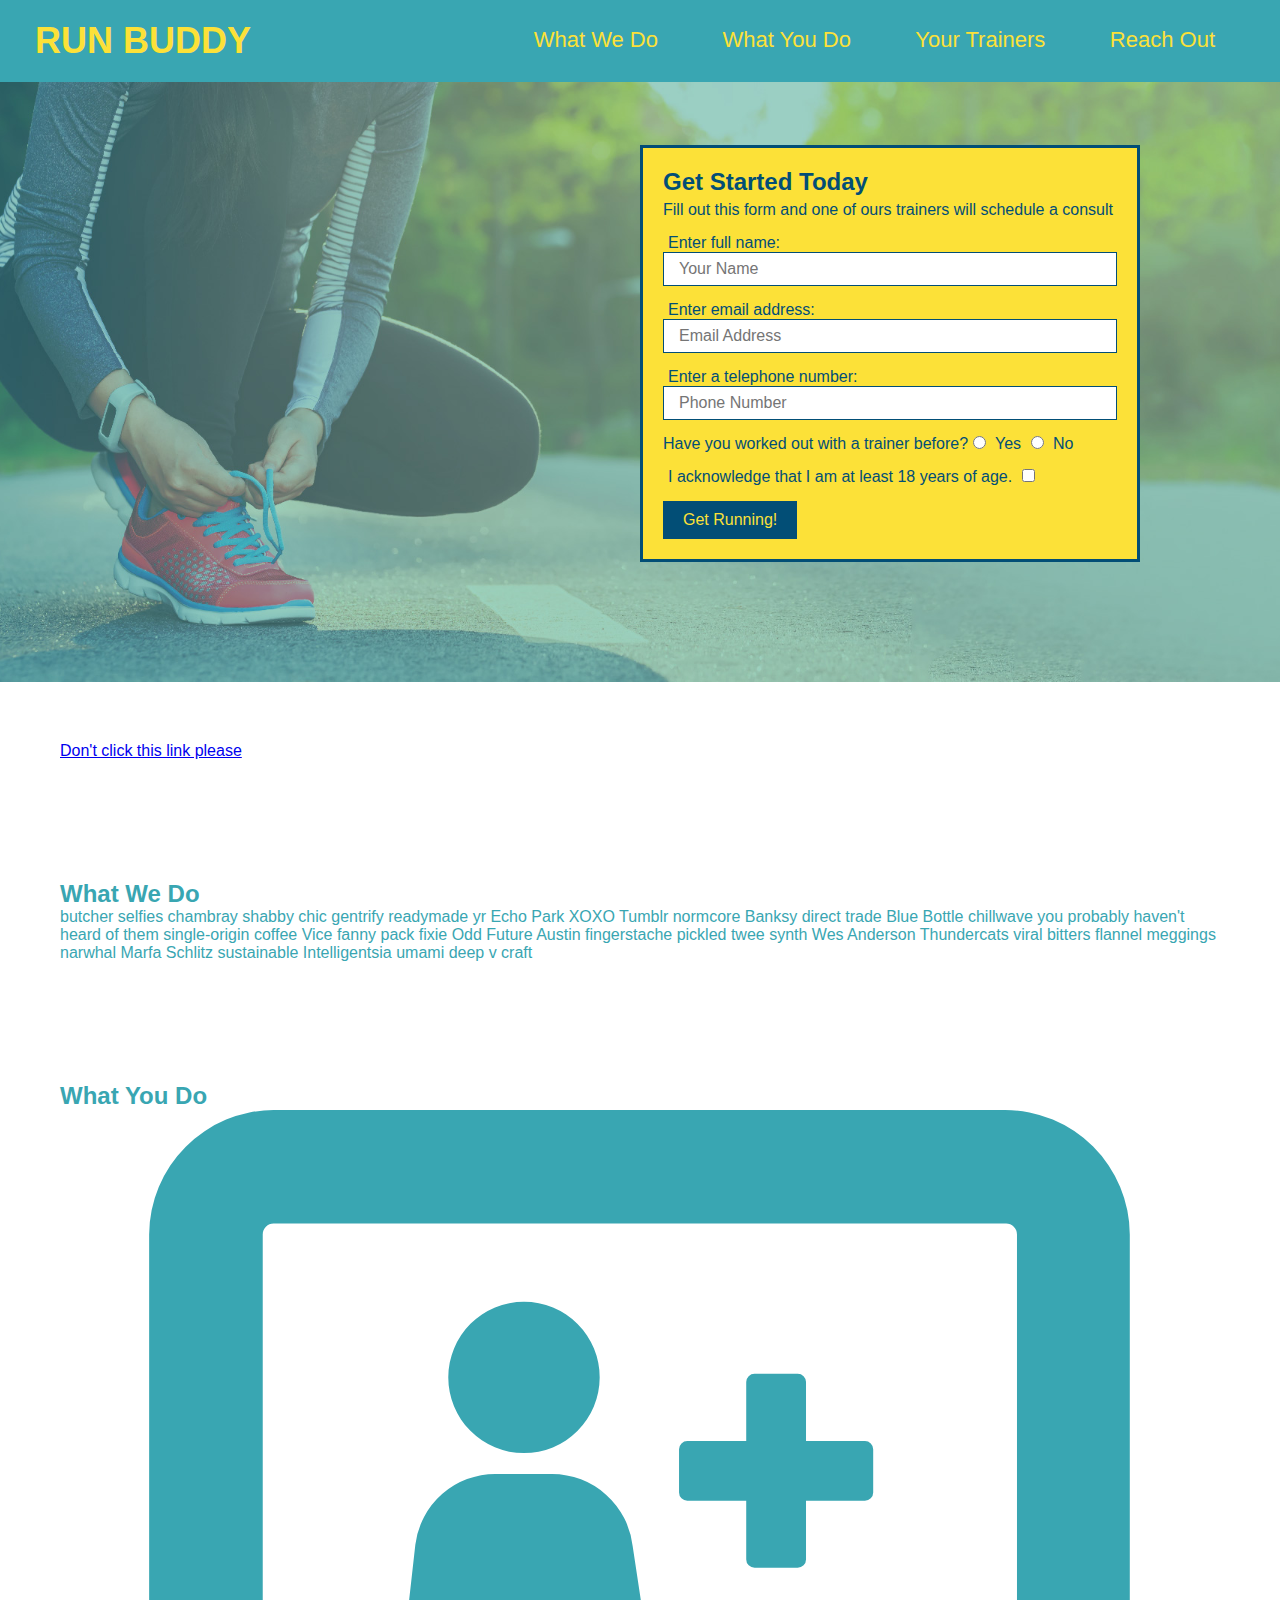
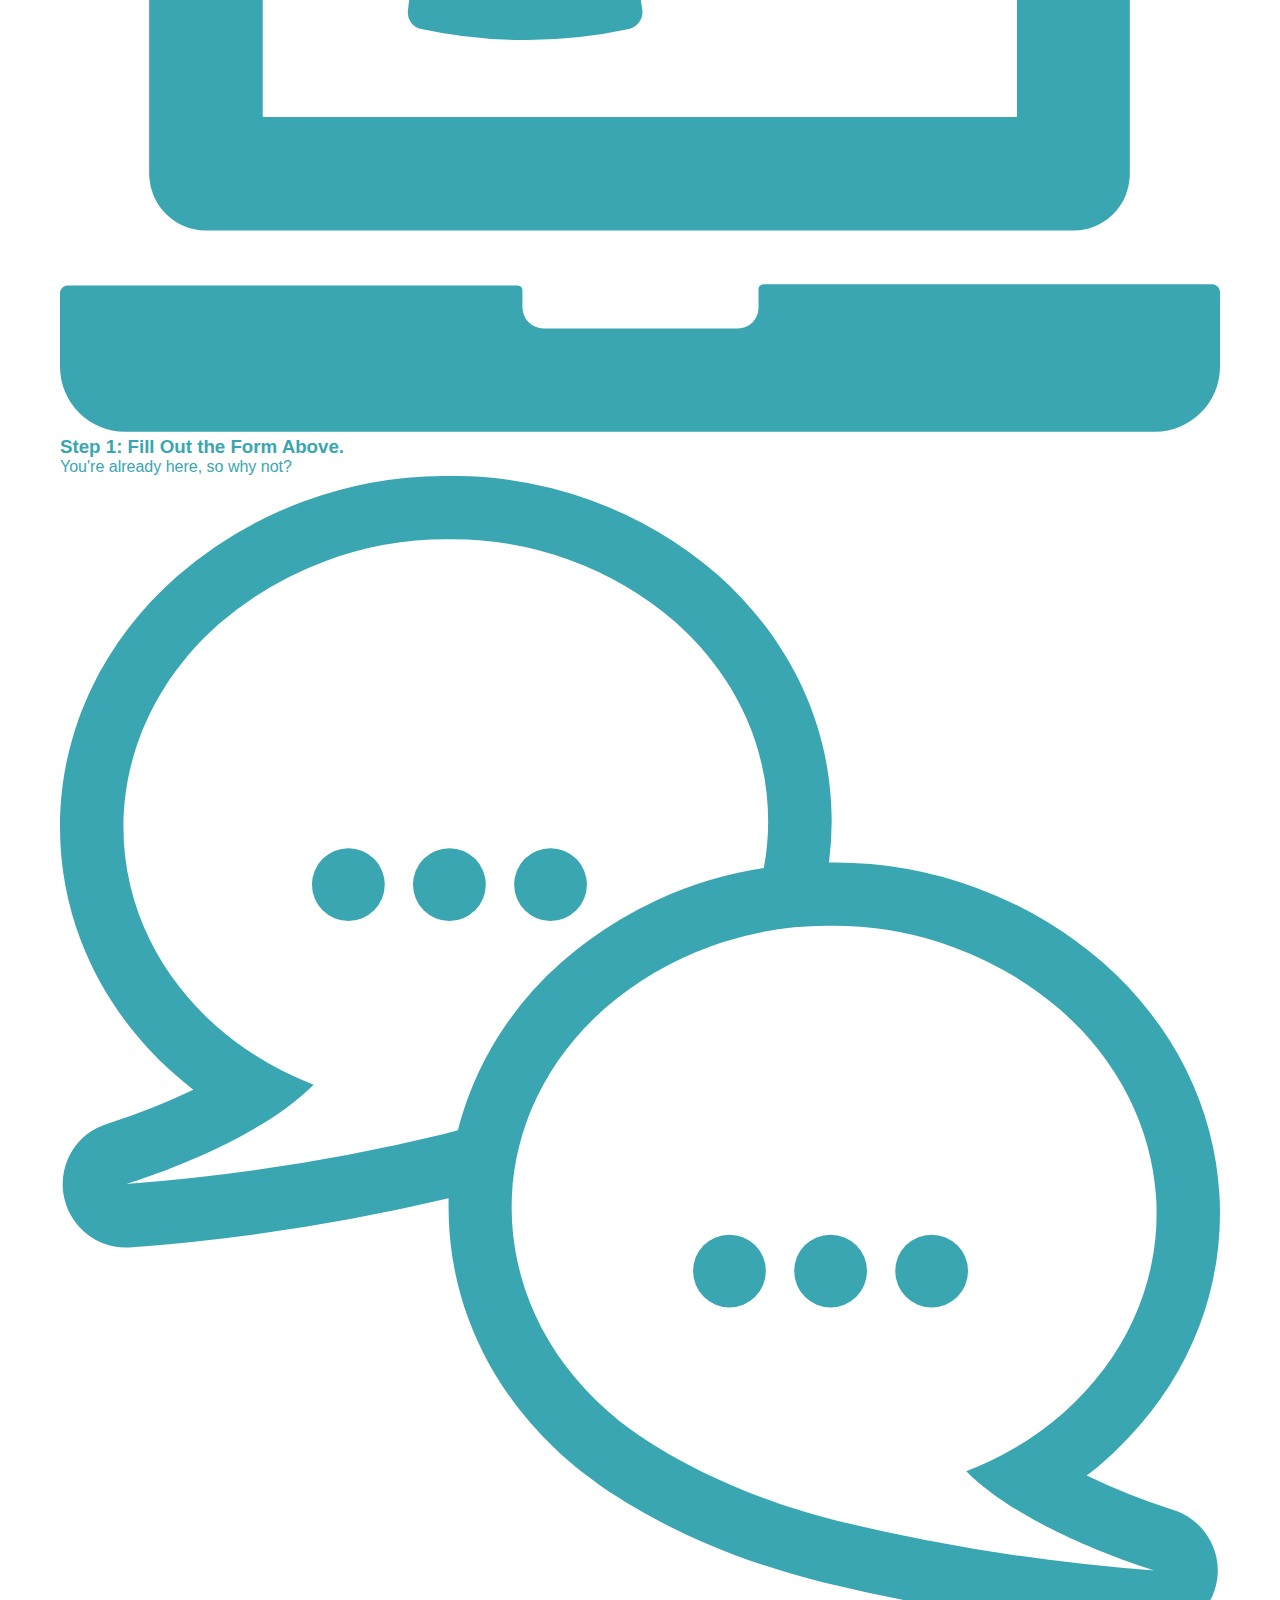
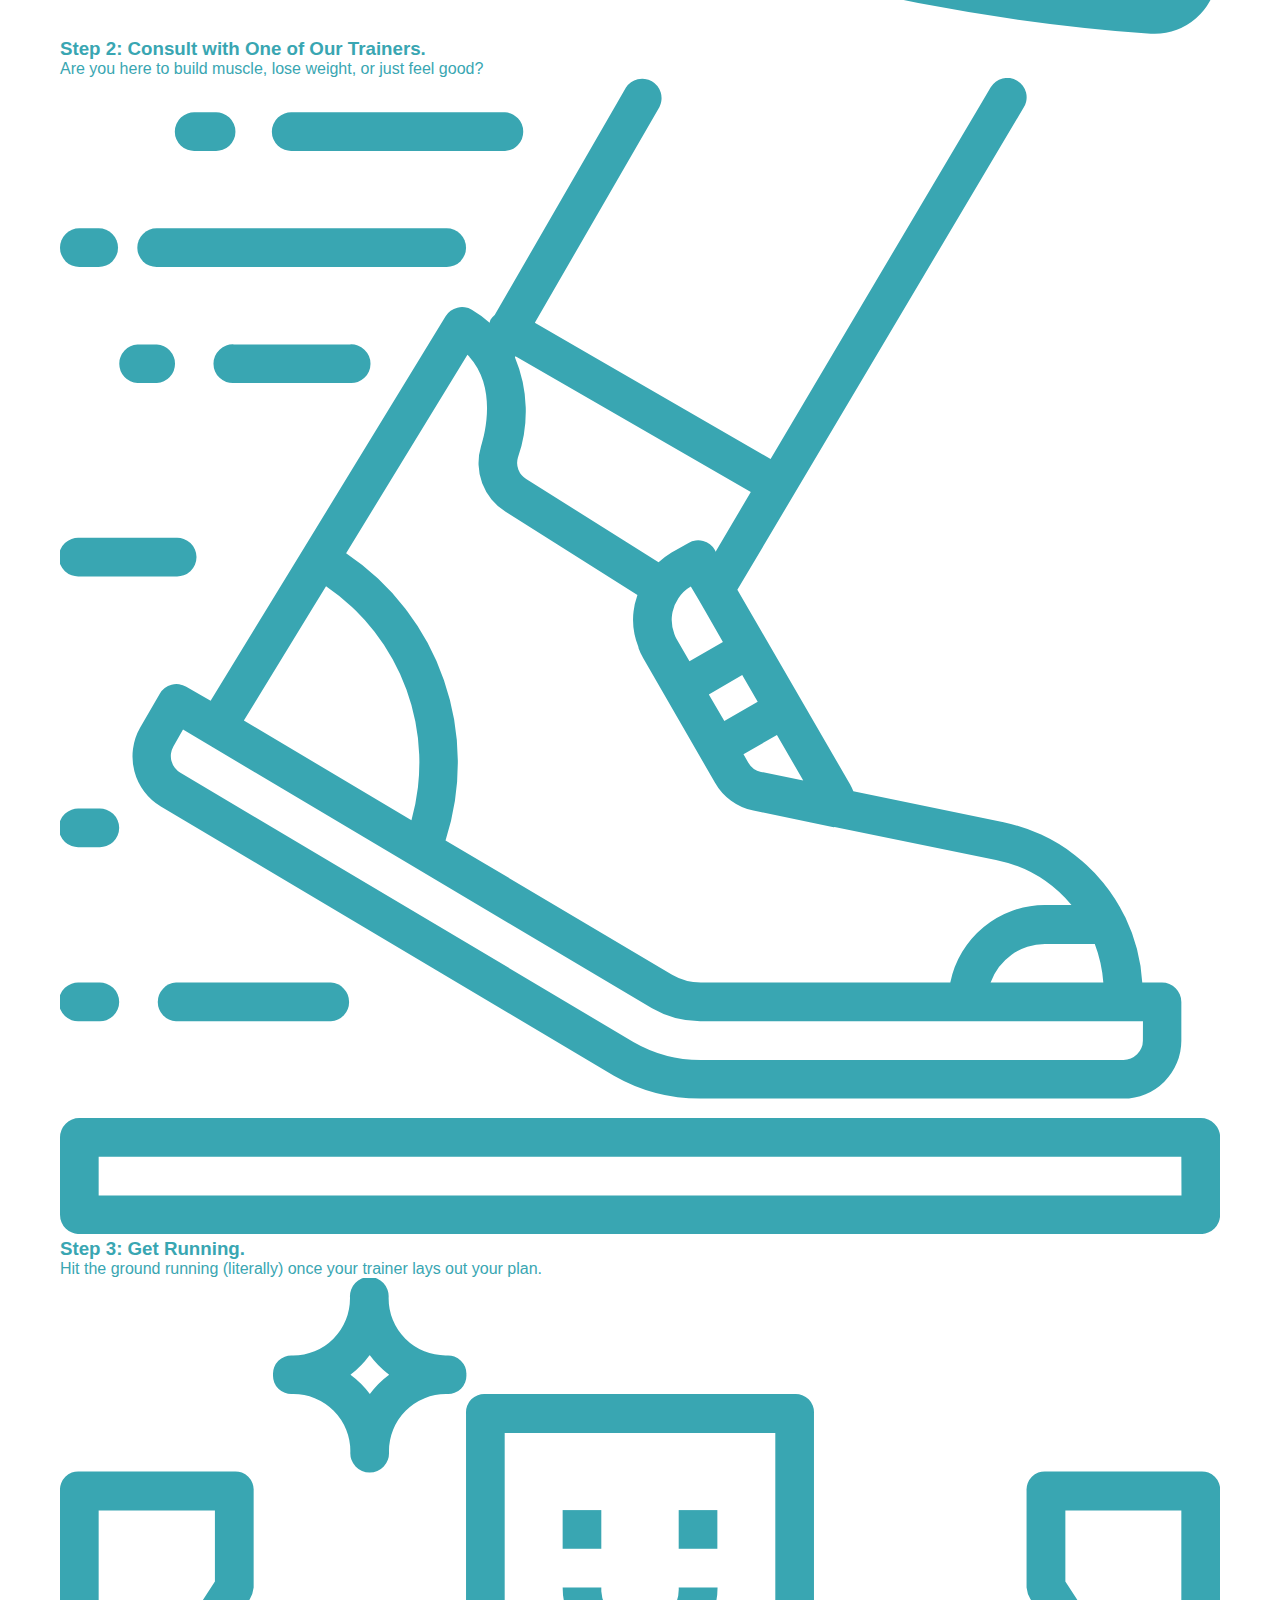
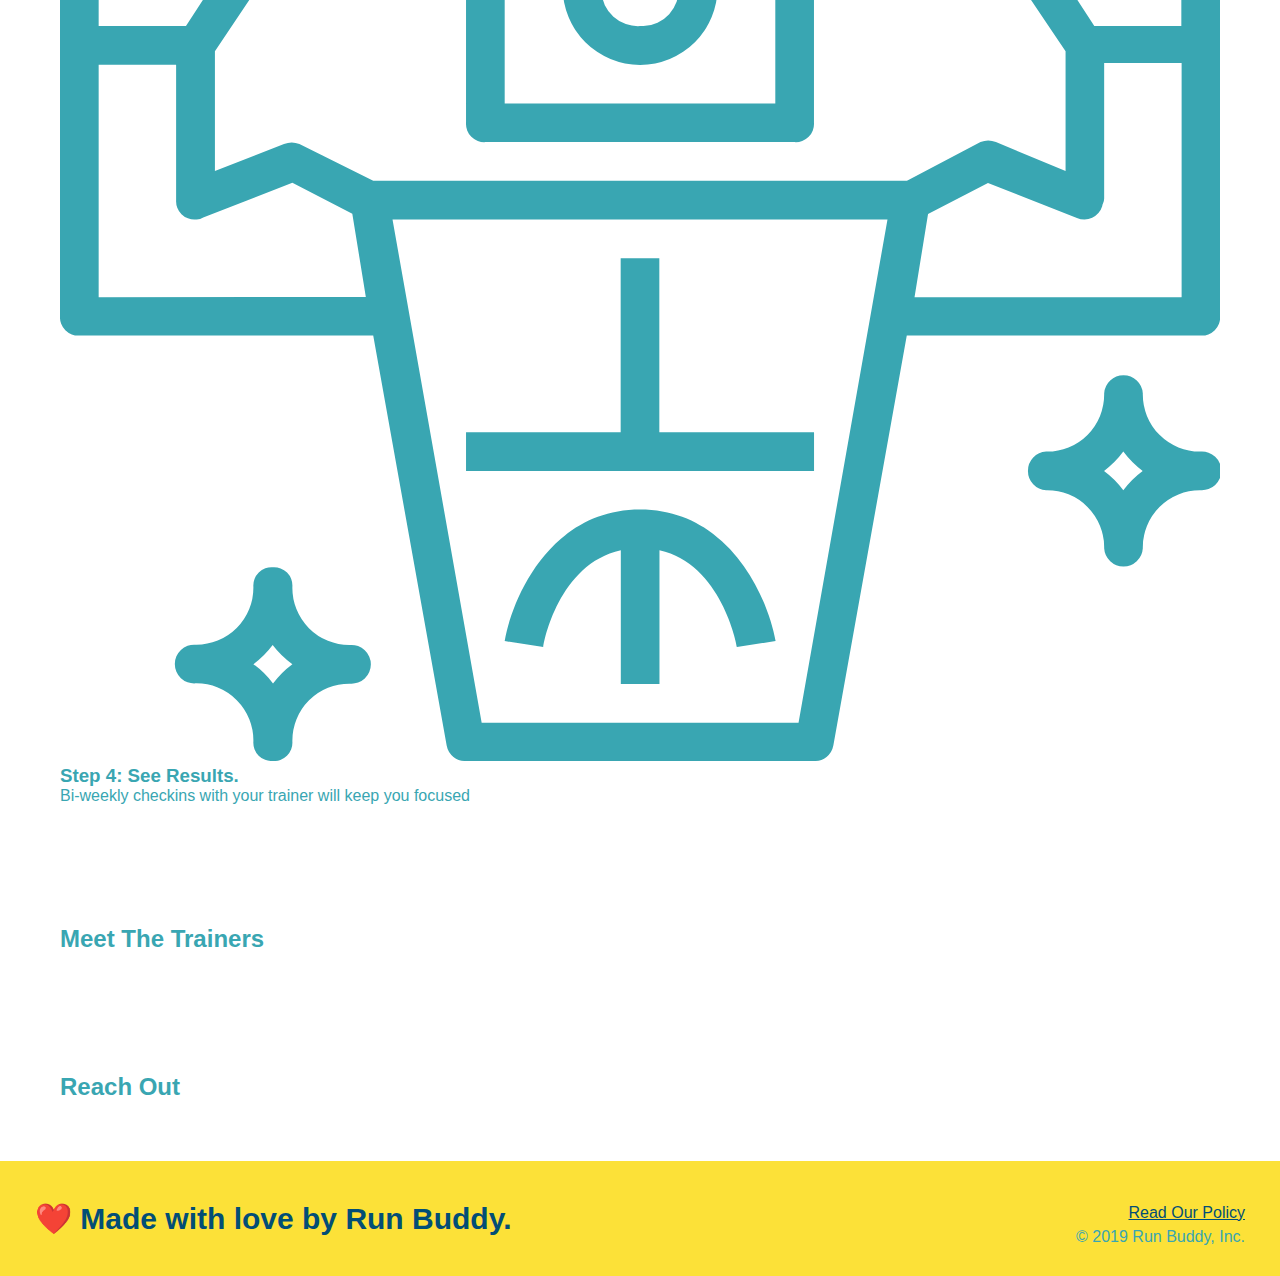
==== index.html @ d1bb9f62 "added images and used svg to the steps" ====
<!DOCTYPE html>

<html lang="en">
    <head>
        <meta charset="UTF-8"/>
        <title>Run Buddy</title>
        <link rel="stylesheet" href="./assets/css/style.css"/>

    </head>
    <body>
        <!-- navigation -->
        <header>
            <h1>
                <a href="/">RUN BUDDY</a>
            </h1>

            <nav>
                <!-- Unordered list element -->
                <ul>
                    <!-- List item element -->
                    <li>
                        <!-- Anchor element -->
                        <a href="#what-we-do">What We Do</a>
                    </li>
                    <li>
                        <a href="#what-you-do">What You Do</a>
                    </li>
                    <li>
                        <a href="#your-trainers">Your Trainers</a>
                    </li>
                    <li>
                        <a href="#reach-out">Reach Out</a>
                    </li>
                </ul>
            </nav>
        </header>

        <!-- hero/jumbotron -->

        <section class="hero">
            <div class="hero-form">
                <h3>Get Started Today</h3>
                <p>Fill out this form and one of ours trainers will schedule a consult</p>
                <!-- Add form element -->
                <form>
                    <label for="name">Enter full name:</label>
                    <input type="text" placeholder="Your Name" name="name" id="name" class="form-input" />
                    <label for="email">Enter email address:</label>
                    <input type="email" placeholder="Email Address" name="email" id="email" class="form-input" />
                    <label for="phone">Enter a telephone number:</label>
                    <input type="tel" placeholder="Phone Number" name="phone" id="phone" class="form-input" />
                    <p>
                        Have you worked out with a trainer before?
                        <input type="radio" name="trainer-confirm" id="trainer-yes"/>
                        <label for="trainer-yes">Yes</label>
                        <input type="radio" name="trainer-confirm" id="trainer-no"/>
                        <label for="trainer-no">No</label>
                    </p>
                    <p>
                        <label for="checkbox">
                            I acknowledge that I am at least 18 years of age.
                        </label>
                        <input type="checkbox" name="age-confirm" id="checkbox"/>
                    </p>
                    <button type="submit">
                        Get Running!
                    </button>
                </form>
            </div>
        </section>

        <section>
            <a href="https://www.youtube.com/watch?v=dQw4w9WgXcQ" title="I told you not to">Don't click this link please</a>
        </section>

        <!-- "what we do" section-->
        <section>
            <h2>What We Do</h2>
            <p>
            butcher selfies chambray shabby chic gentrify readymade yr Echo Park XOXO Tumblr normcore Banksy direct trade Blue Bottle chillwave you probably haven't heard of them single-origin coffee Vice fanny pack fixie Odd Future Austin fingerstache pickled twee synth Wes Anderson Thundercats viral bitters flannel meggings narwhal Marfa Schlitz sustainable Intelligentsia umami deep v craft
            </p>
        </section>

        <!-- "what you do" section-->
        <section>
            <h2>What You Do</h2>

            <div>
                <!-- insert this img element -->
                <img src="./assets/images/step-1.svg" alt="" />
                <h3>Step 1: Fill Out the Form Above.</h3>
                <p>You're already here, so why not?</p>
            </div>

            <div>
                <img src="./assets/images/step-2.svg" alt="" />
                <h3>Step 2: Consult with One of Our Trainers.</h3>
                <p>Are you here to build muscle, lose weight, or just feel good?</p>
            </div>

            <div>
                <img src="./assets/images/step-3.svg" alt="" />
                <h3>Step 3: Get Running.</h3>
                <p>Hit the ground running (literally) once your trainer lays out your plan.</p>
            </div>

            <div>
                <img src="./assets/images/step-4.svg" alt="" />
                <h3>Step 4: See Results.</h3>
            <p>Bi-weekly checkins with your trainer will keep you focused</p>
            </div>
        </section>

        <!-- "meet the trainers" section-->
        <section>
            <h2>Meet The Trainers</h2>
        </section>

        <!-- "reach out" section-->
        <section>
            <h2>Reach Out</h2>
        </section>

        <!-- footer -->
        <footer>
            <h2>❤️ Made with love by Run Buddy.</h2>
            <div>
                <a href="#">Read Our Policy</a><br/>
                &copy; 2019 Run Buddy, Inc.
            </div>
        </footer>

    </body>
</html>
---- assets/css/style.css ----
* {
    margin: 0;
    padding: 0;
    box-sizing: border-box;
}

body {
    /* more on this crazy alphanumerical value in a minute! */
    color: #39a6b2;
    font-family: Arial, Helvetica, sans-serif;
}

/* apply styles to <header> */
header {
    padding: 20px 35px;
    background-color: #39a6b2;
}

header h1 {
    font-weight: bold;
    font-size: 36px;
    color: #fce138;
    margin: 0;
    display: inline;
}

header a {
    text-decoration: none;
    color: #fce138;
}

header nav{
    float: right;
    margin: 7px 0;
}

header nav ul li {
    display: inline;
}

header nav ul li a {
    margin: 0 30px;
    font-weight: lighter;
    font-size: 22px;
}

footer {
    background: #fce138;
    width: 100%;
    padding: 40px 35px;
}

footer h2 {
    display: inline;
    color: #024e76;
    font-size: 30px;
    margin: 0;
}

footer div {
    float: right;
    line-height: 1.5;
    text-align: right;
}

footer a {
    color: #024e76;
}

section {
    padding: 60px;
}

/* Hero Style Start */
.hero {
    background-image: url('../images/hero-bg.jpeg');
    height: 600px;
    background-size: cover;
    background-position: center;
    position: relative;
}

.hero-form {
    color: #024e76;
    background-color: #fce138;
    padding: 20px;
    width: 500px;
    border: solid 3px #024e76;
    position: absolute;
    bottom: 120px;
    right: 140px;
}
.hero-form h3 {
    margin: 0;
    font-size: 24px;
}

.hero-form p {
    margin: 5px 0 15px 0;
}

.form-input {
    border: 1px solid #024e76;
    display: block;
    padding: 7px 15px;
    font-size: 16px;
    color: #024e76;
    width: 100%;
    margin-bottom: 15px;
}

.hero-form label {
    margin: 0 5px;
}

.hero-form button {
    color: #fce138;
    background-color: #024e76;
    border: none;
    padding: 10px 20px;
    font-size: 16px;
}
/* Hero Style End */
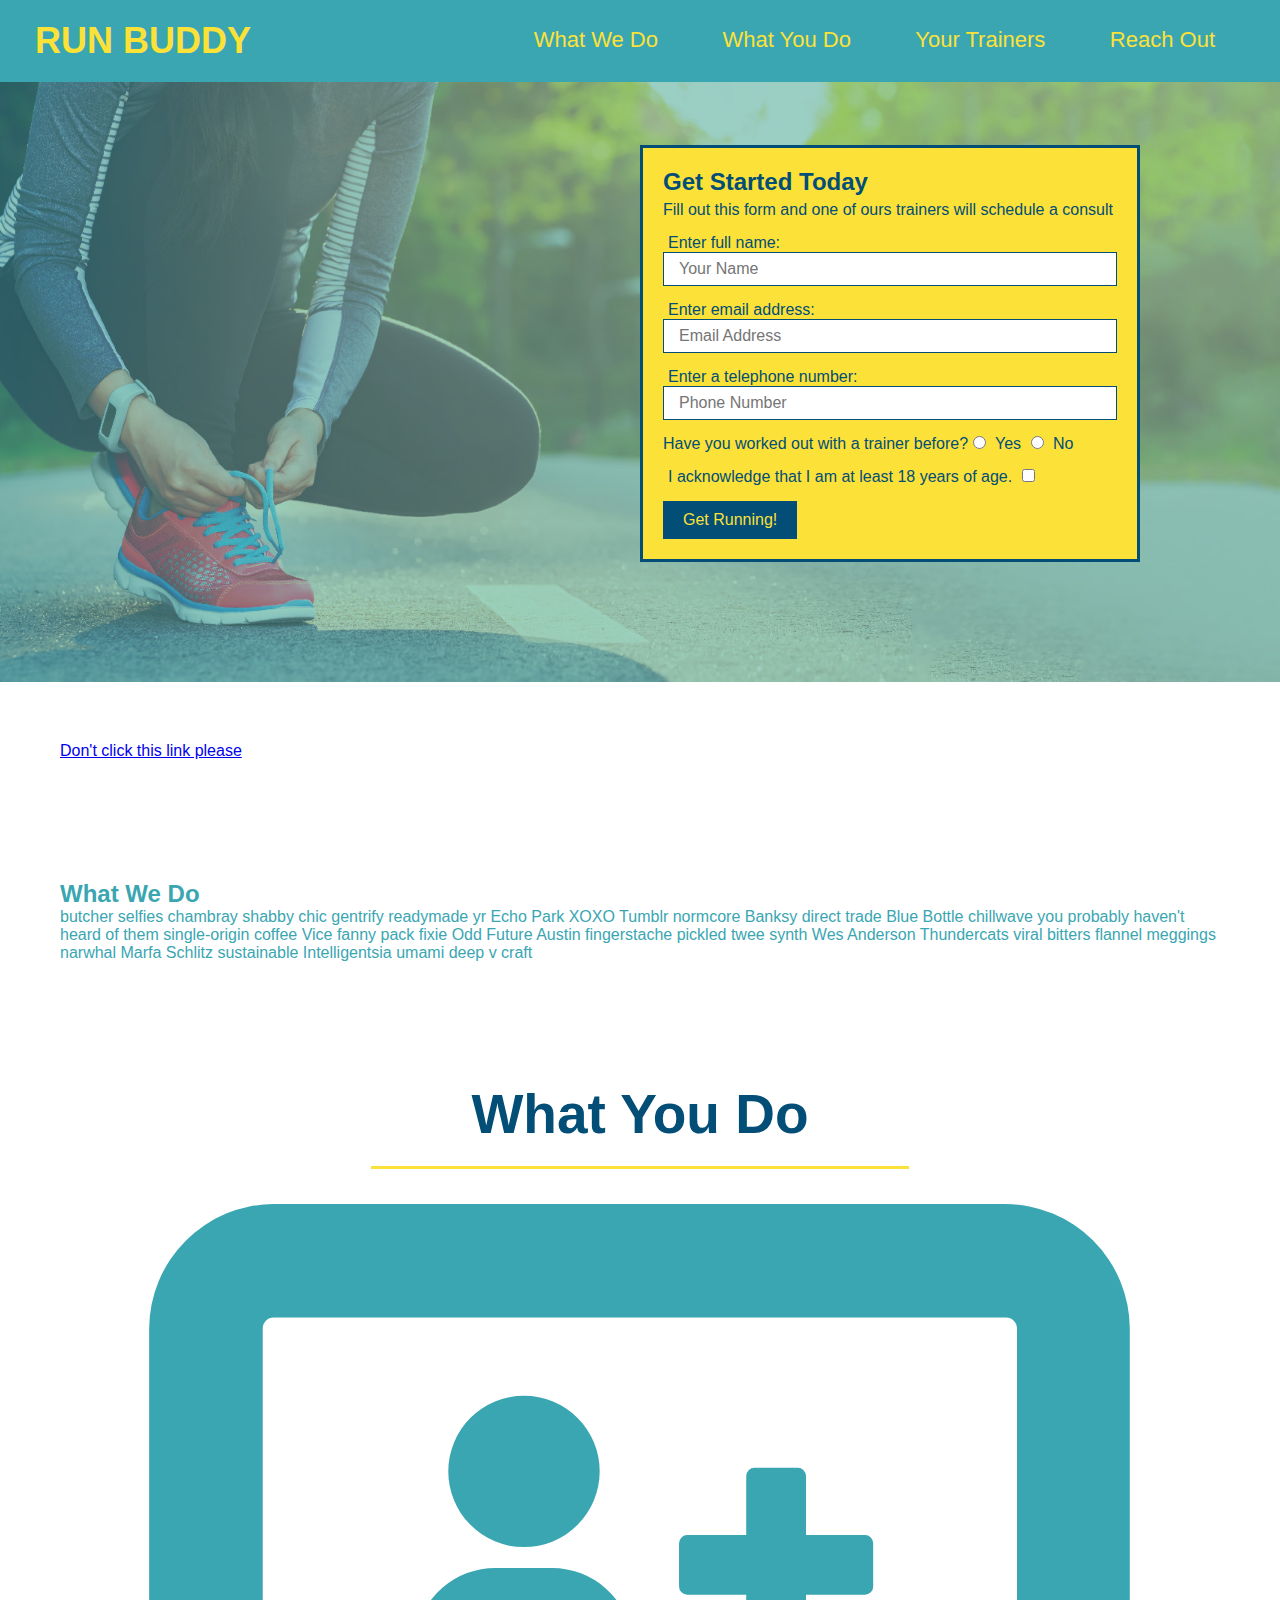
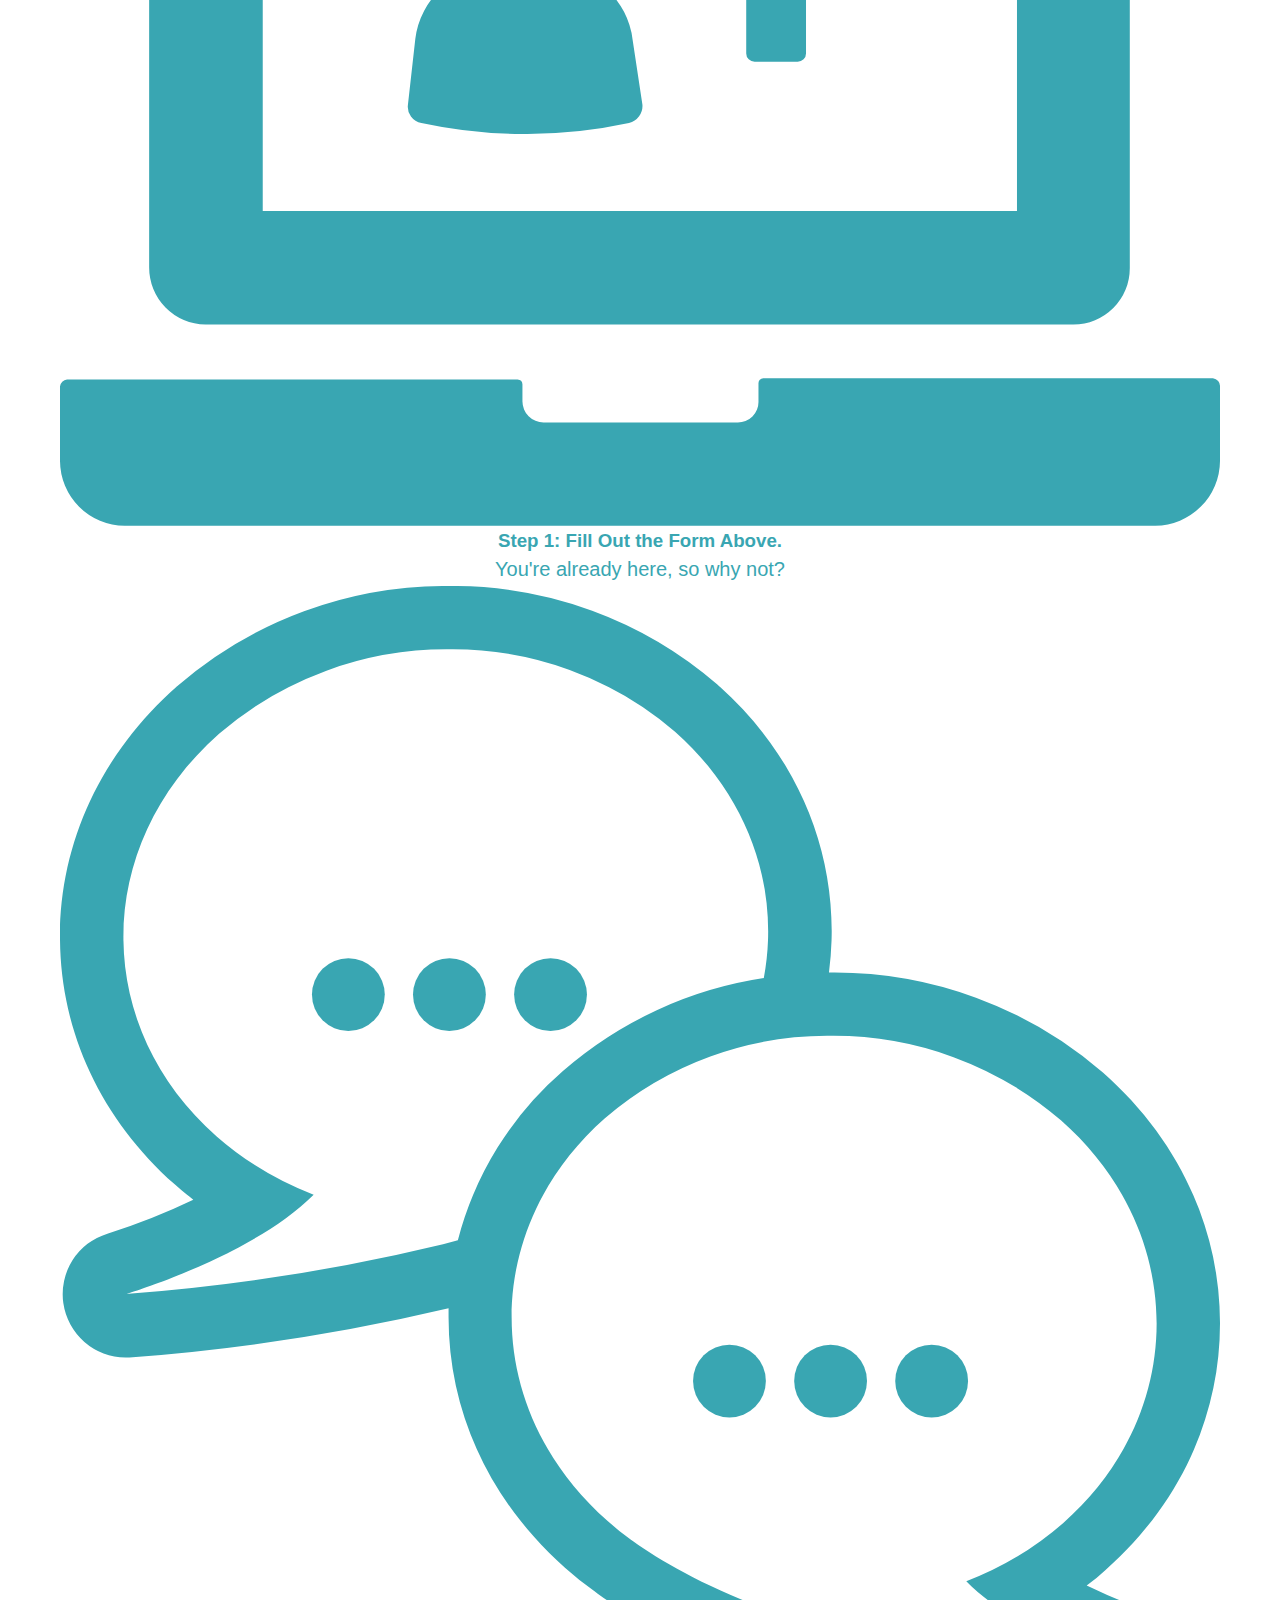
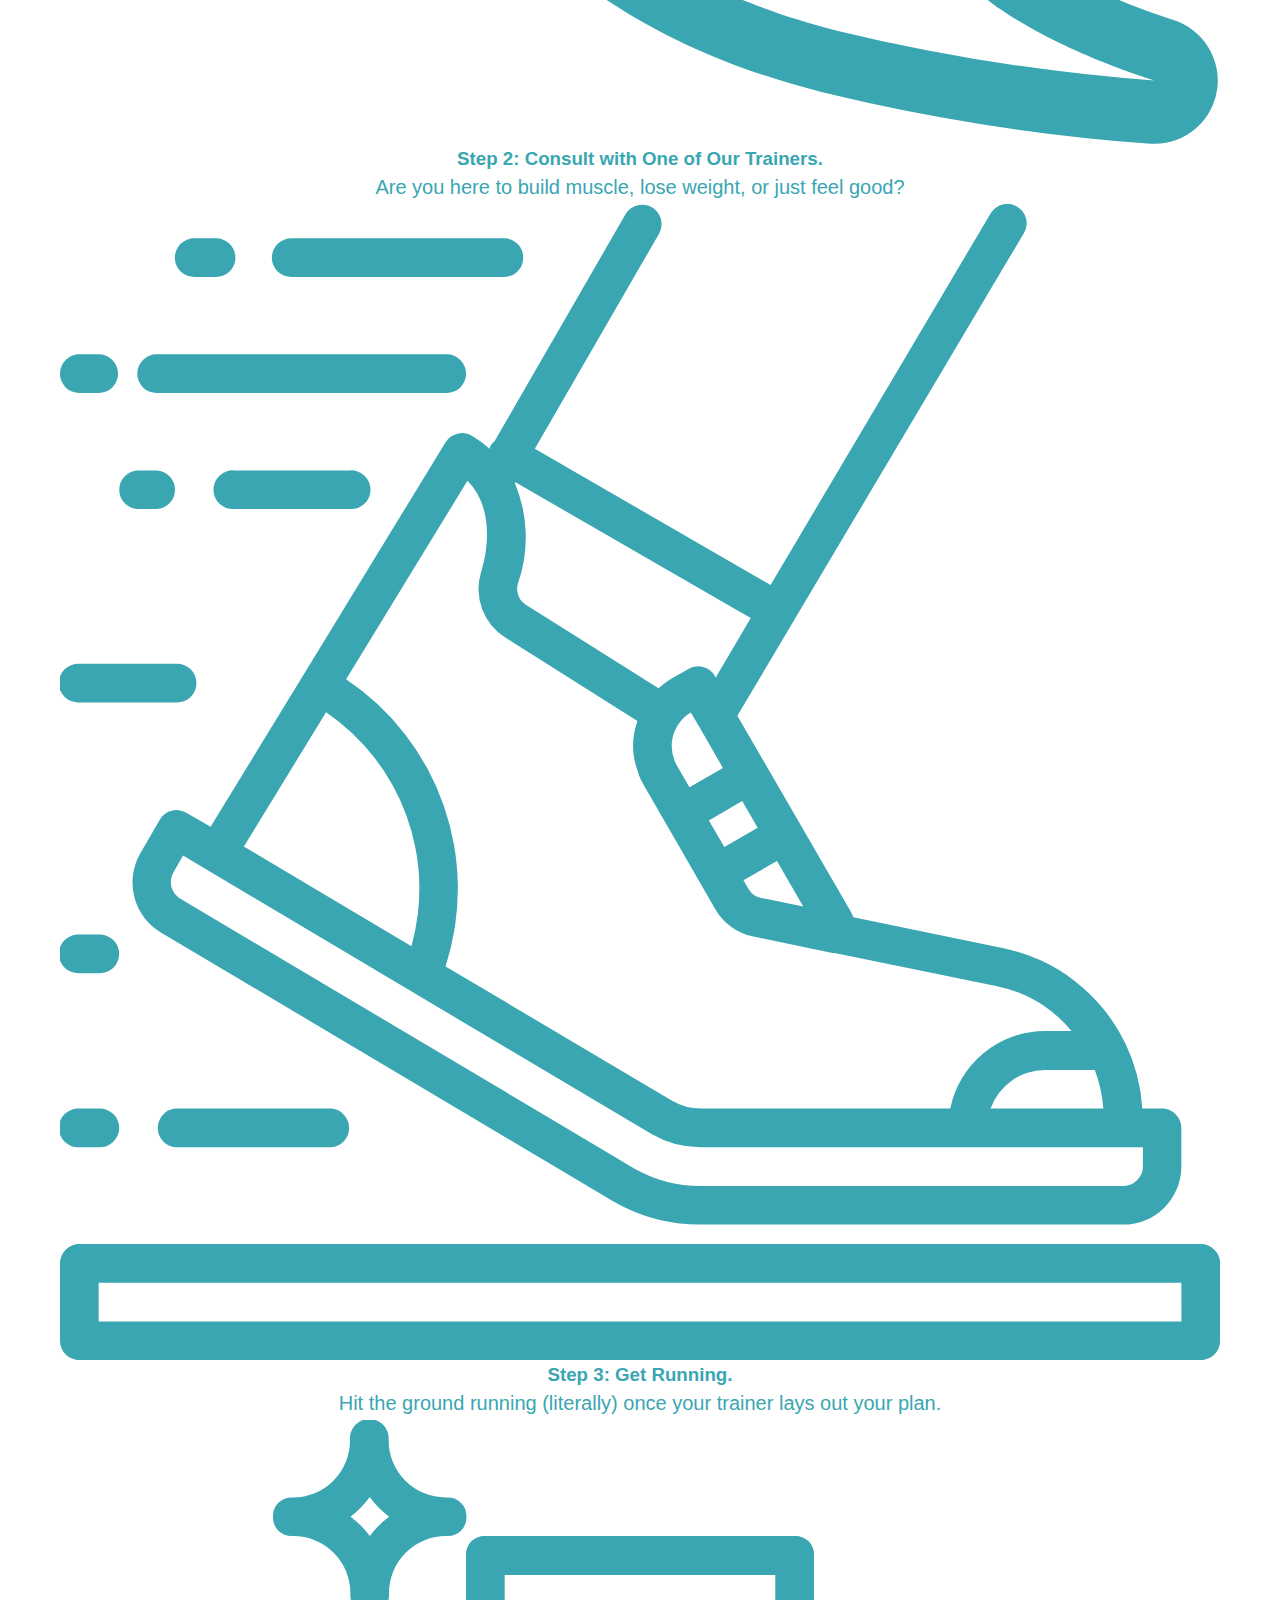
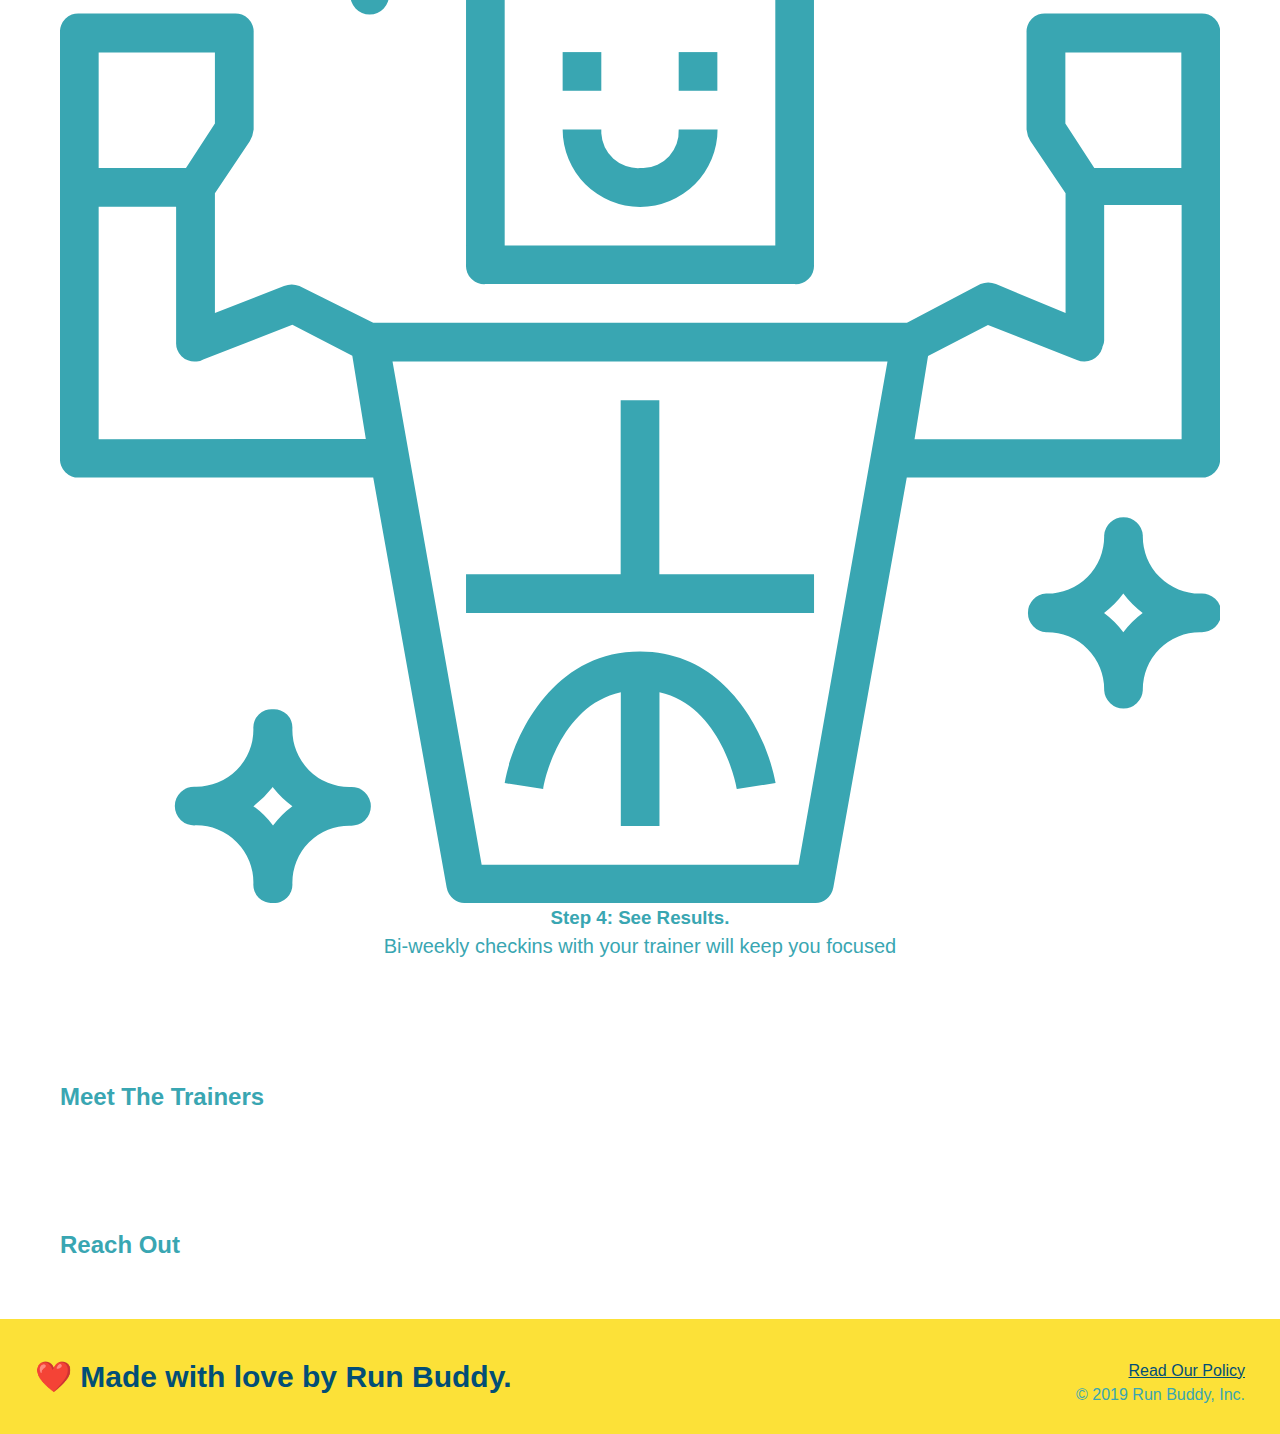
==== commit 86193c4e: "style what we do section" ====
--- a/index.html
+++ b/index.html
@@ -82,7 +82,7 @@
         </section>
 
         <!-- "what you do" section-->
-        <section>
+        <section id="what-we-do" class="intro">
             <h2>What You Do</h2>
 
             <div>
--- a/assets/css/style.css
+++ b/assets/css/style.css
@@ -121,3 +121,27 @@
     font-size: 16px;
 }
 /* Hero Style End */
+
+.intro {
+    text-align: center;
+}
+
+.intro h2 {
+    /* add this alongside your other declarations */
+    display: inline-block;
+    font-size: 55px;
+    color: #024e76;
+    margin-bottom: 35px;
+    padding: 0 100px 20px 100px;
+    border-bottom: 3px solid;
+    border-color: #fce138;
+}
+
+.intro p {
+    line-height: 1.7;
+    color: #39a6b2;
+    width: 80%;
+    font-size: 20px;
+    /* add this alongside your other declarations */
+    margin: 0 auto;
+}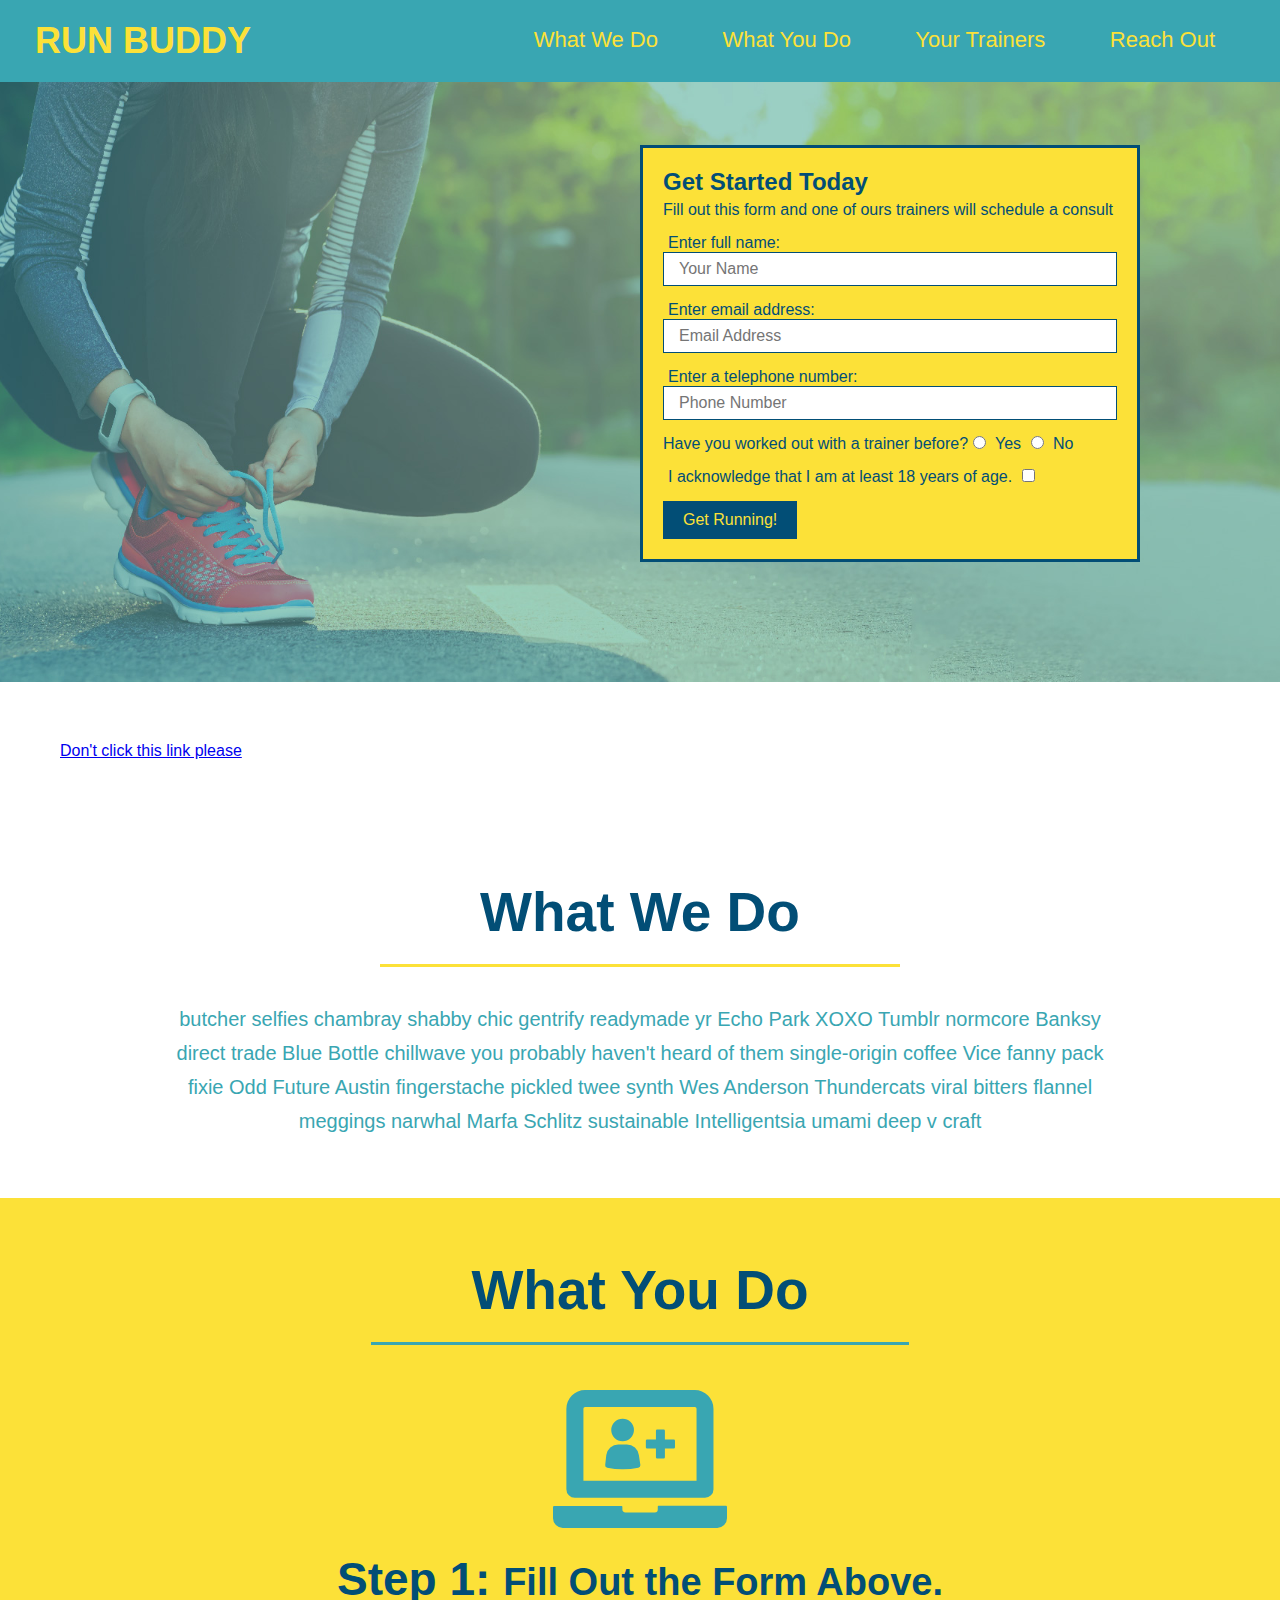
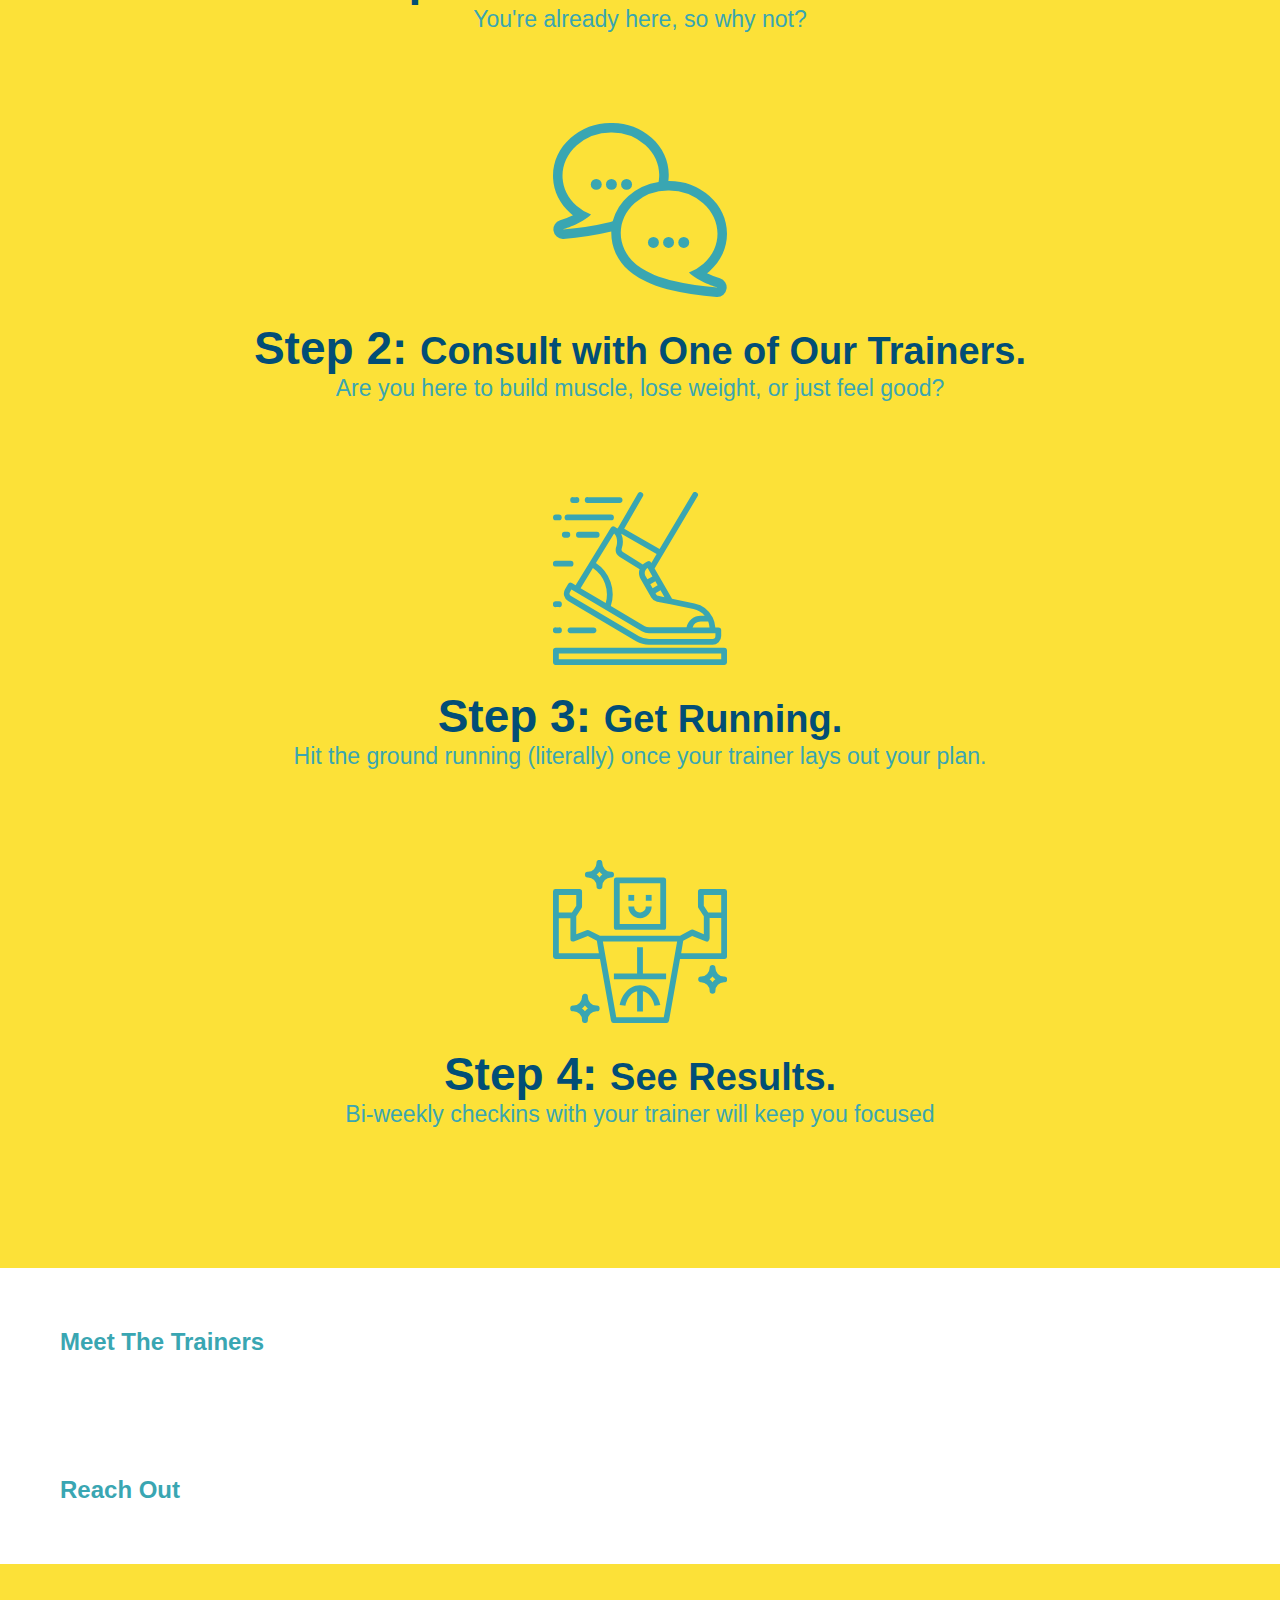
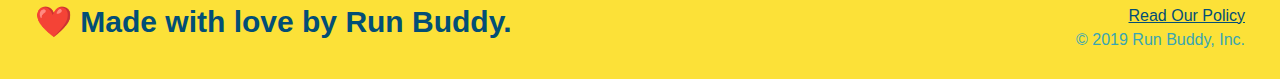
==== commit 6bd3478e: "style what you do section" ====
--- a/index.html
+++ b/index.html
@@ -74,39 +74,39 @@
         </section>
 
         <!-- "what we do" section-->
-        <section>
-            <h2>What We Do</h2>
+        <section id="what-we-do" class="intro">
+            <h2 class="section-title primary-border">What We Do</h2>
             <p>
             butcher selfies chambray shabby chic gentrify readymade yr Echo Park XOXO Tumblr normcore Banksy direct trade Blue Bottle chillwave you probably haven't heard of them single-origin coffee Vice fanny pack fixie Odd Future Austin fingerstache pickled twee synth Wes Anderson Thundercats viral bitters flannel meggings narwhal Marfa Schlitz sustainable Intelligentsia umami deep v craft
             </p>
         </section>
 
         <!-- "what you do" section-->
-        <section id="what-we-do" class="intro">
-            <h2>What You Do</h2>
+        <section id="what-you-do" class="steps">
+            <h2 class="section-title secondary-border">What You Do</h2>
 
             <div>
                 <!-- insert this img element -->
                 <img src="./assets/images/step-1.svg" alt="" />
-                <h3>Step 1: Fill Out the Form Above.</h3>
+                <h3>Step 1: <span>Fill Out the Form Above.</span></h3>
                 <p>You're already here, so why not?</p>
             </div>
 
             <div>
                 <img src="./assets/images/step-2.svg" alt="" />
-                <h3>Step 2: Consult with One of Our Trainers.</h3>
+                <h3>Step 2: <span>Consult with One of Our Trainers.</span></h3>
                 <p>Are you here to build muscle, lose weight, or just feel good?</p>
             </div>
 
             <div>
                 <img src="./assets/images/step-3.svg" alt="" />
-                <h3>Step 3: Get Running.</h3>
+                <h3>Step 3: <span>Get Running.</span></h3>
                 <p>Hit the ground running (literally) once your trainer lays out your plan.</p>
             </div>
 
             <div>
                 <img src="./assets/images/step-4.svg" alt="" />
-                <h3>Step 4: See Results.</h3>
+                <h3>Step 4: <span>See Results.</span></h3>
             <p>Bi-weekly checkins with your trainer will keep you focused</p>
             </div>
         </section>
@@ -133,3 +133,4 @@
     </body>
 </html>
 
+
--- a/assets/css/style.css
+++ b/assets/css/style.css
@@ -126,17 +126,6 @@
     text-align: center;
 }
 
-.intro h2 {
-    /* add this alongside your other declarations */
-    display: inline-block;
-    font-size: 55px;
-    color: #024e76;
-    margin-bottom: 35px;
-    padding: 0 100px 20px 100px;
-    border-bottom: 3px solid;
-    border-color: #fce138;
-}
-
 .intro p {
     line-height: 1.7;
     color: #39a6b2;
@@ -144,4 +133,50 @@
     font-size: 20px;
     /* add this alongside your other declarations */
     margin: 0 auto;
+}
+
+.steps {
+    text-align: center;
+    background: #fce138;
+}
+
+.section-title {
+    font-size: 55px;
+    color: #024e76;
+    margin-bottom: 35px;
+    padding: 0 100px 20px 100px;
+    display: inline-block;
+    border-bottom: 3px solid;
+}
+
+.primary-border{
+    border-color: #fce138;
+}
+
+.secondary-border {
+    border-color: #39a6b2;
+}
+
+.steps div {
+    margin-bottom: 80px;
+}
+
+.steps img {
+    width: 15%;
+    margin: 10px 0;
+}
+
+.steps h3 {
+    color: #024e76;
+    font-size: 46px;
+    margin-top: 10px;
+}
+
+.steps p {
+    color: #39a6b2;
+    font-size: 23px;
+}
+
+.steps span {
+    font-size: 38px;
 }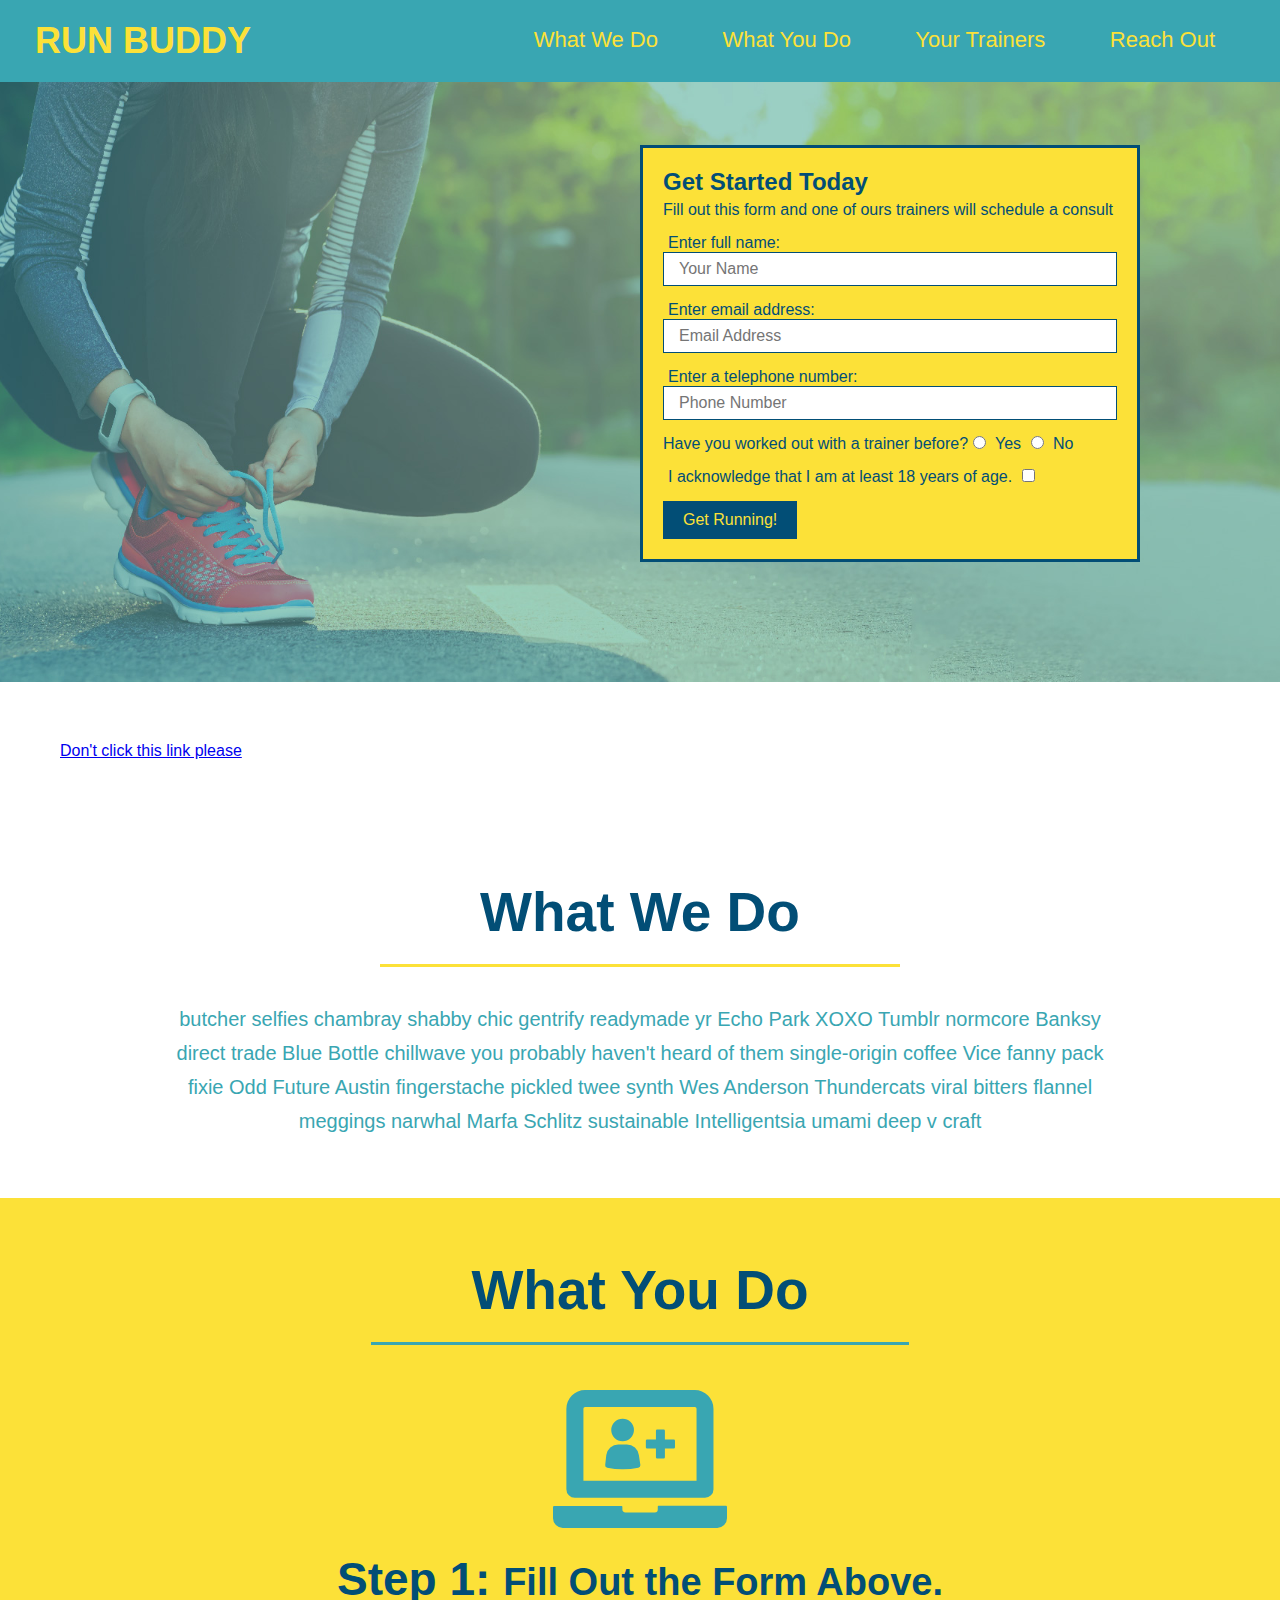
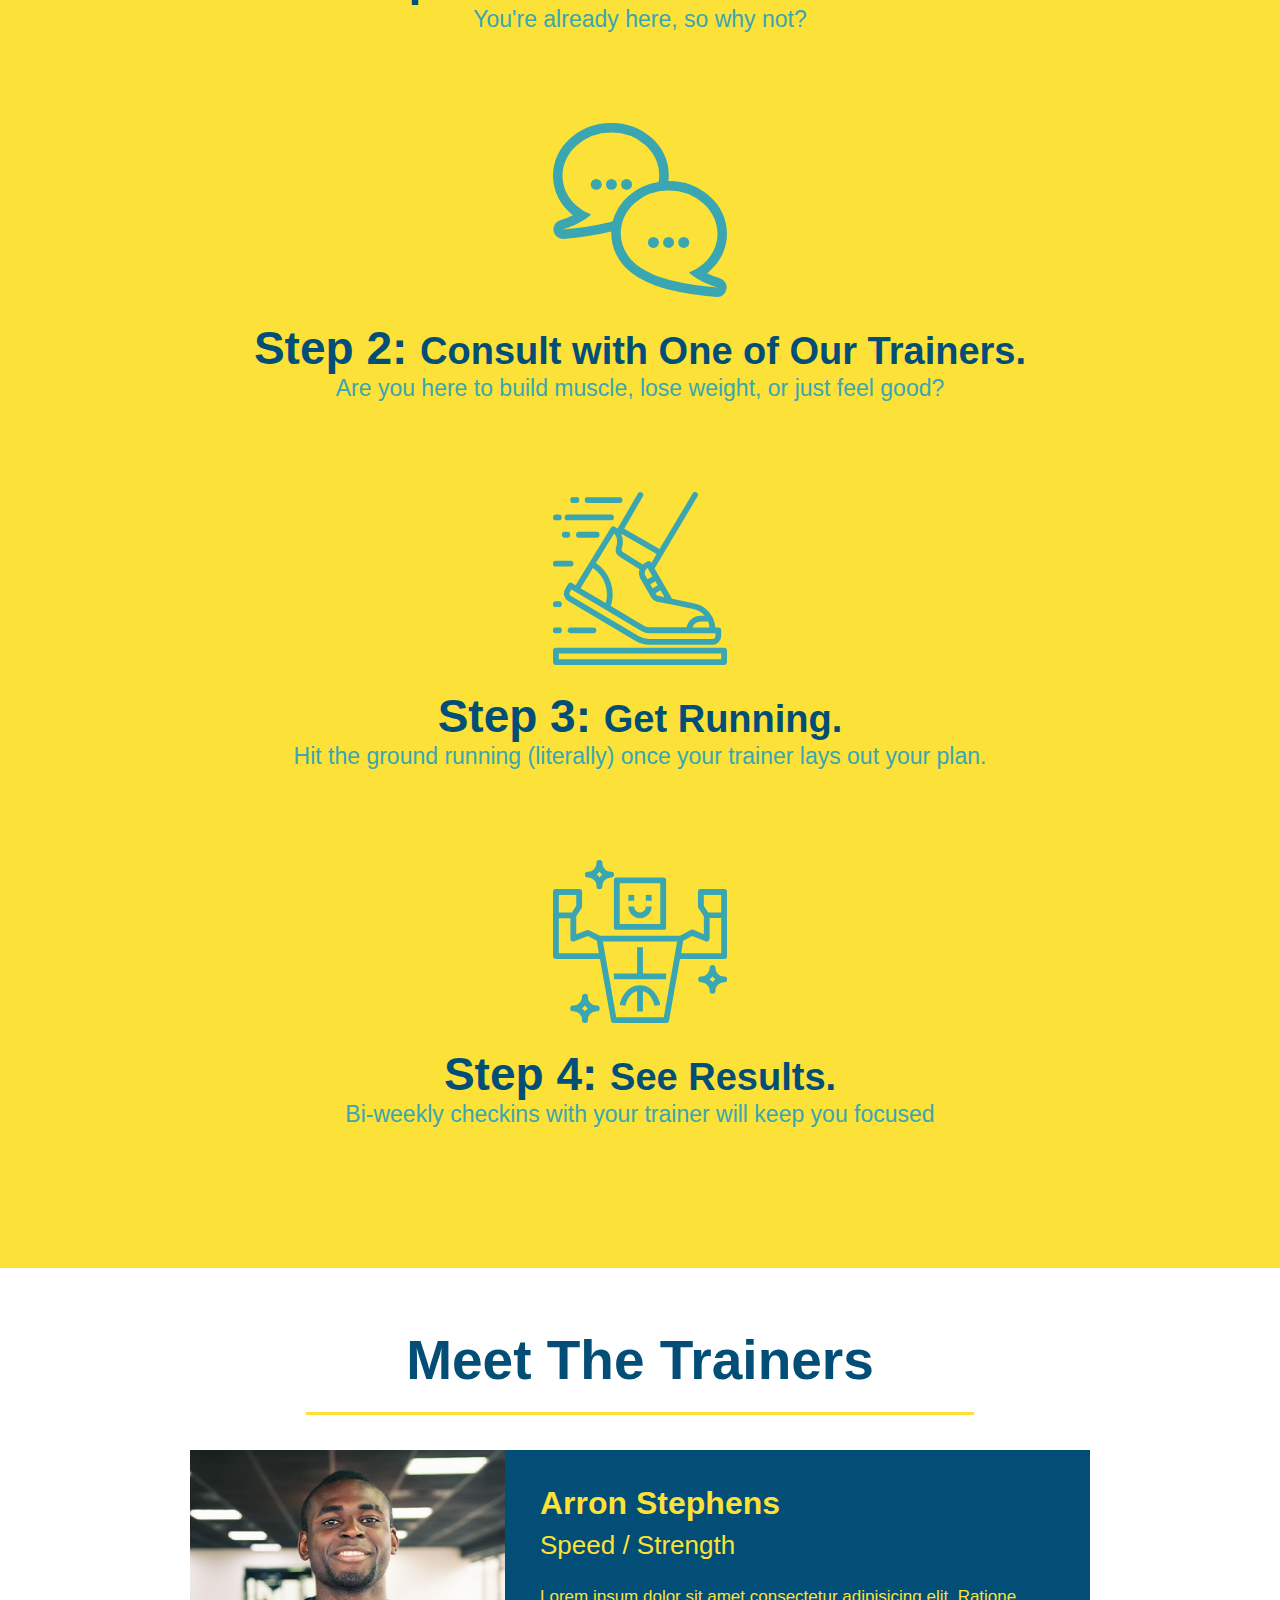
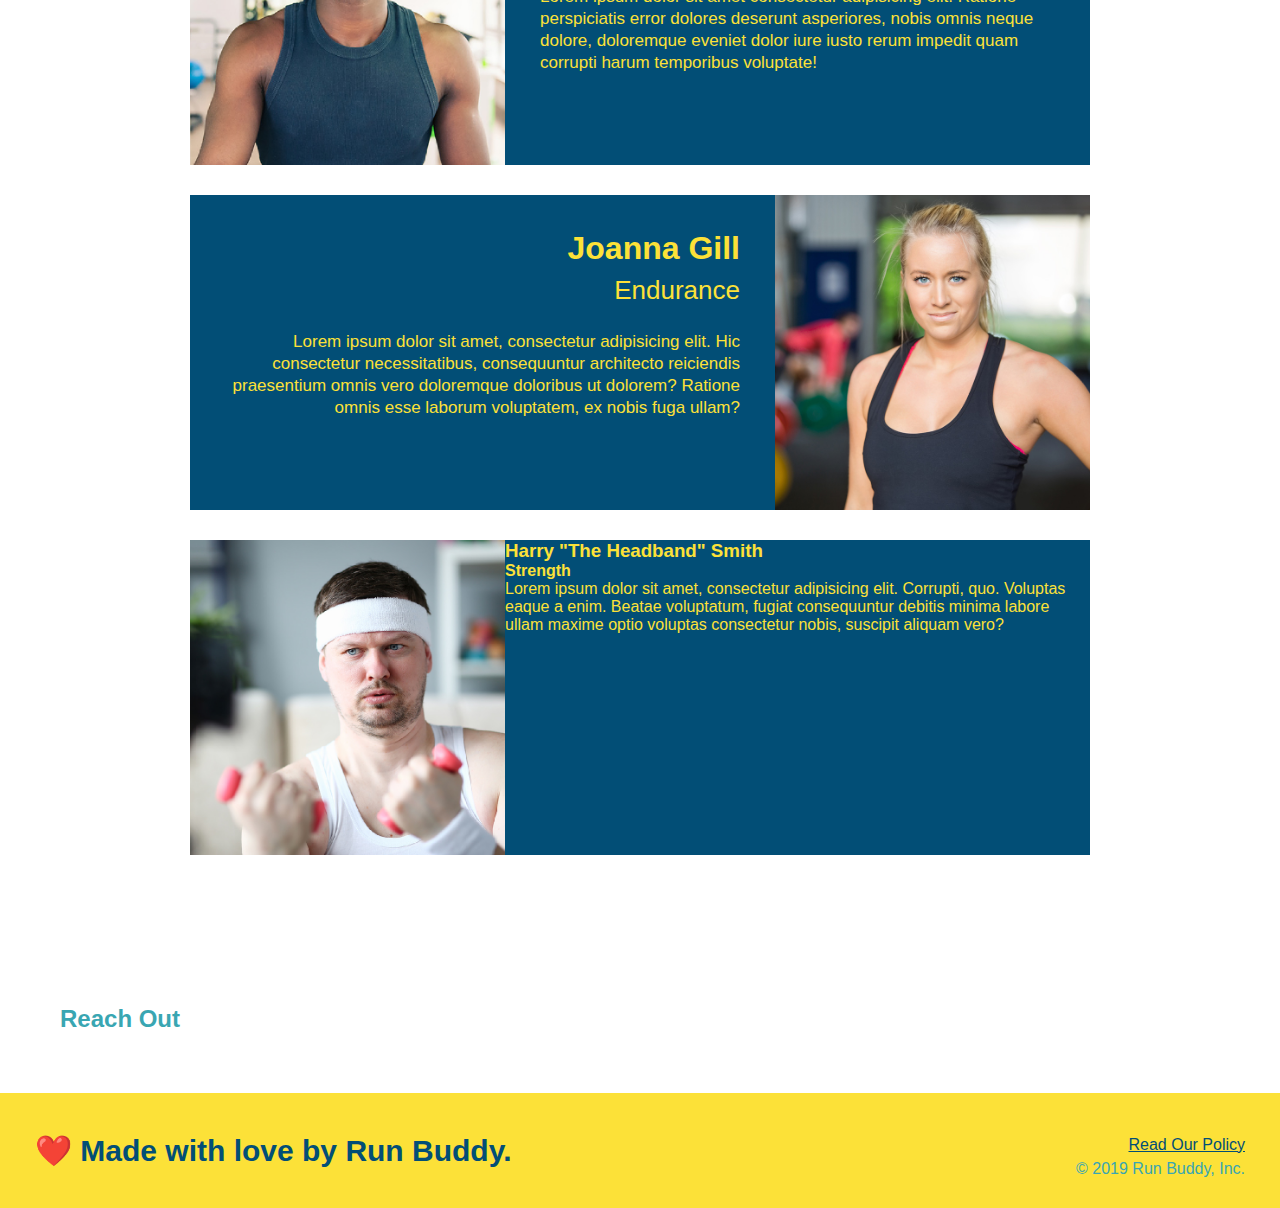
==== commit 5101f18c: "meet the trainers section" ====
--- a/index.html
+++ b/index.html
@@ -112,8 +112,43 @@
         </section>
 
         <!-- "meet the trainers" section-->
-        <section>
-            <h2>Meet The Trainers</h2>
+        <section id="your-trainers" class="trainers">
+            <h2 class="section-title primary-border">
+                Meet The Trainers
+            </h2>
+            <article class="trainer">
+                <img src="./assets/images/trainer-1.jpg" alt="Arron Stephens in his workout clothes, ready to pump iron" />
+                <div class="trainer-bio text-left">
+                    <h3>Arron Stephens</h3>
+                    <h4>Speed / Strength</h4>
+                    <p>
+                        Lorem ipsum dolor sit amet consectetur adipisicing elit. Ratione perspiciatis error dolores deserunt asperiores, nobis omnis neque dolore, doloremque eveniet dolor iure iusto rerum impedit quam corrupti harum temporibus voluptate!
+                    </p>
+                </div>
+            </article>
+
+            <article class="trainer">
+                <div class="trainer-bio text-right">
+                    <h3>Joanna Gill</h3>
+                    <h4> Endurance </h4>
+                    <p>
+                        Lorem ipsum dolor sit amet, consectetur adipisicing elit. Hic consectetur necessitatibus, consequuntur architecto reiciendis praesentium omnis vero doloremque doloribus ut dolorem? Ratione omnis esse laborum voluptatem, ex nobis fuga ullam?
+                    </p>
+                </div>
+                <img src="./assets/images/trainer-2.jpg" alt="Joanna Gill"/>
+            </article>
+
+            <article class="trainer">
+                <img src="./assets/images/trainer-3.jpg" alt="Headband"/>
+                <div class="trianer-bio text-left">
+                    <h3> Harry "The Headband" Smith </h3>
+                    <h4> Strength </h4>
+                    <p>
+                        Lorem ipsum dolor sit amet, consectetur adipisicing elit. Corrupti, quo. Voluptas eaque a enim. Beatae voluptatum, fugiat consequuntur debitis minima labore ullam maxime optio voluptas consectetur nobis, suscipit aliquam vero?
+                    </p>
+                </div>
+            </article>
+
         </section>
 
         <!-- "reach out" section-->
--- a/assets/css/style.css
+++ b/assets/css/style.css
@@ -179,4 +179,66 @@
 
 .steps span {
     font-size: 38px;
+}
+
+.trainers {
+    text-align: center;
+}
+
+.trainer {
+    width: 900px;
+    margin: 0 auto 30px auto;
+    background: #024e76;
+    color: #fce138;
+    overflow: auto;
+}
+
+.trainer img {
+    width: 35%;
+    float: left;
+}
+
+.trainer-bio {
+    padding: 35px;
+    float: left;
+    width: 65%;
+}
+/*
+.trainer-j img {
+    width: 35%;
+    float: right;
+}
+
+.trainer-j {
+    width: 900px;
+    margin: 0 auto 30px auto;
+    background: #024e76;
+    color: #fce138;
+    overflow: auto;
+}
+
+*/
+
+.text-left {
+    text-align: left;
+}
+
+.text-right {
+    text-align: right;
+}
+
+.trainer-bio h3 {
+    font-size: 32px;
+    margin-bottom: 8px;
+}
+
+.trainer-bio h4 {
+    font-weight: lighter;
+    font-size: 26px;
+    margin-bottom: 25px;
+}
+
+.trainer-bio p {
+    font-size: 17px;
+    line-height: 1.3;
 }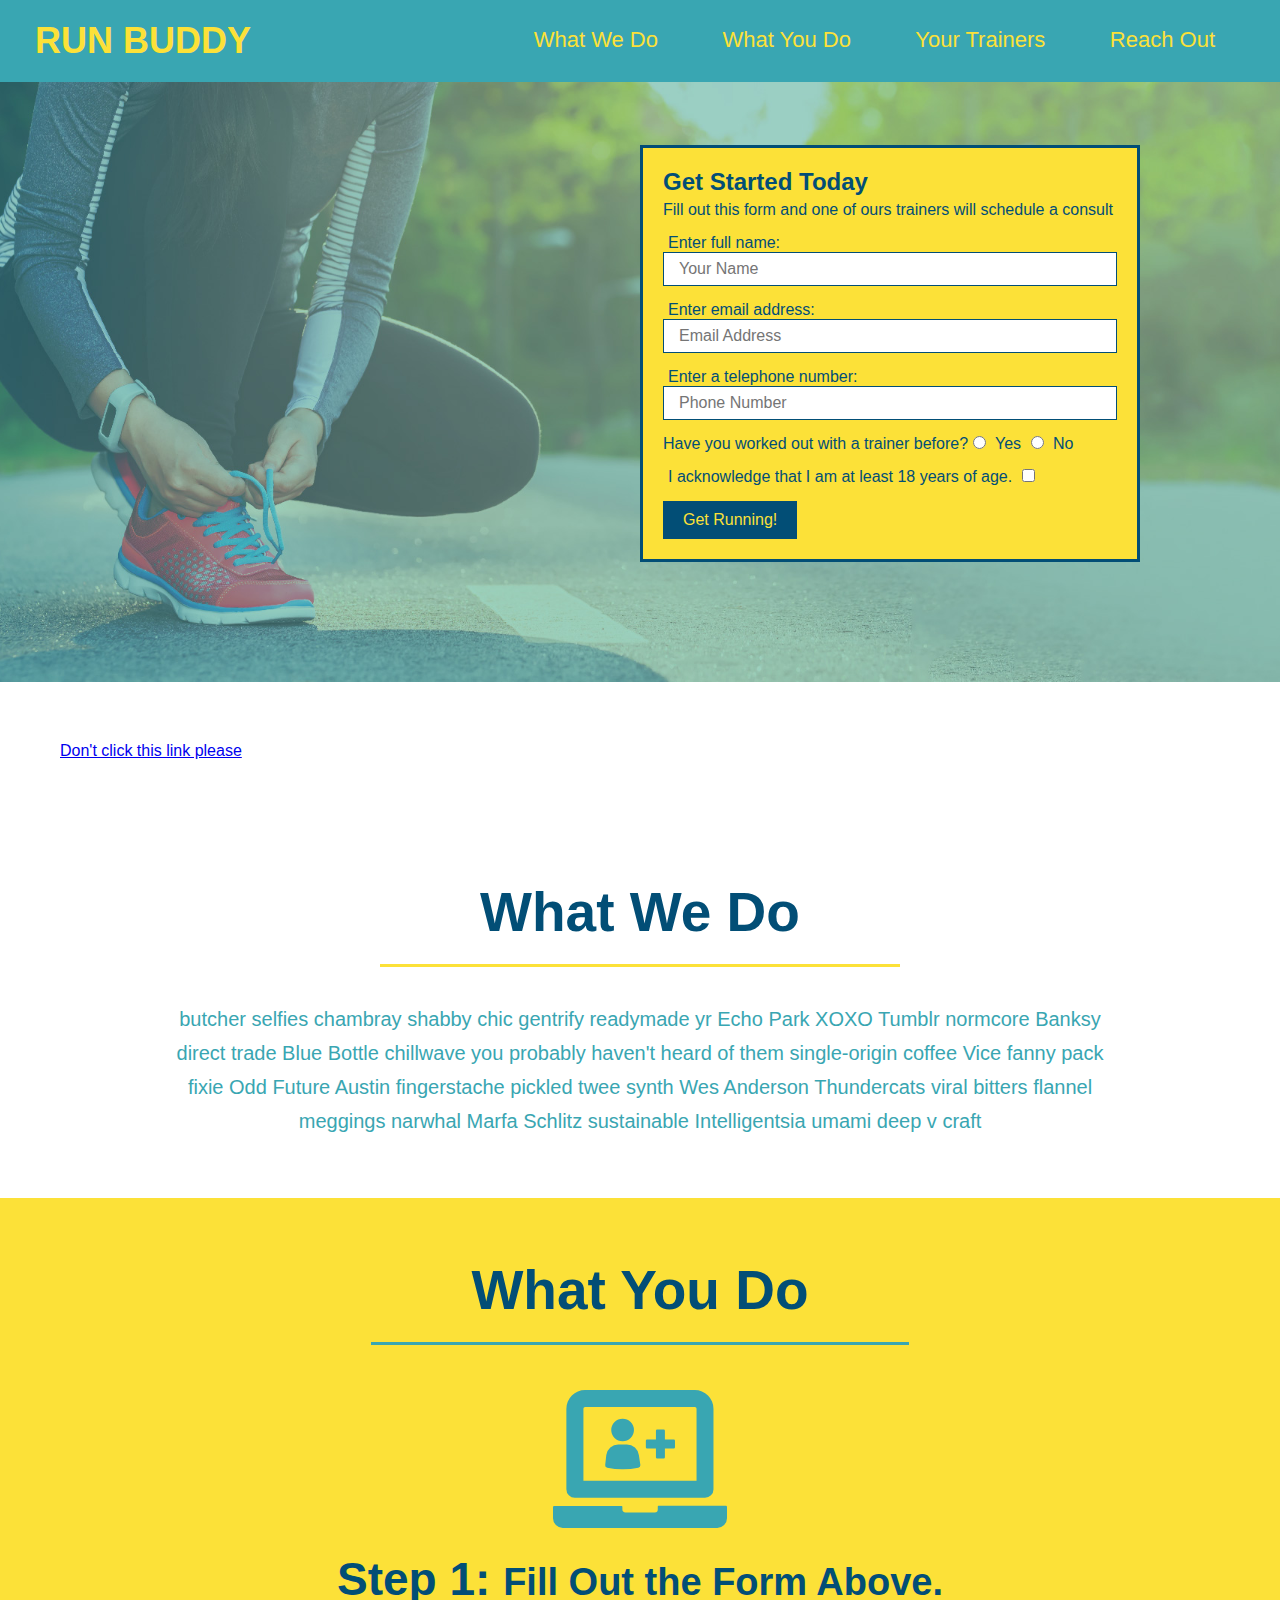
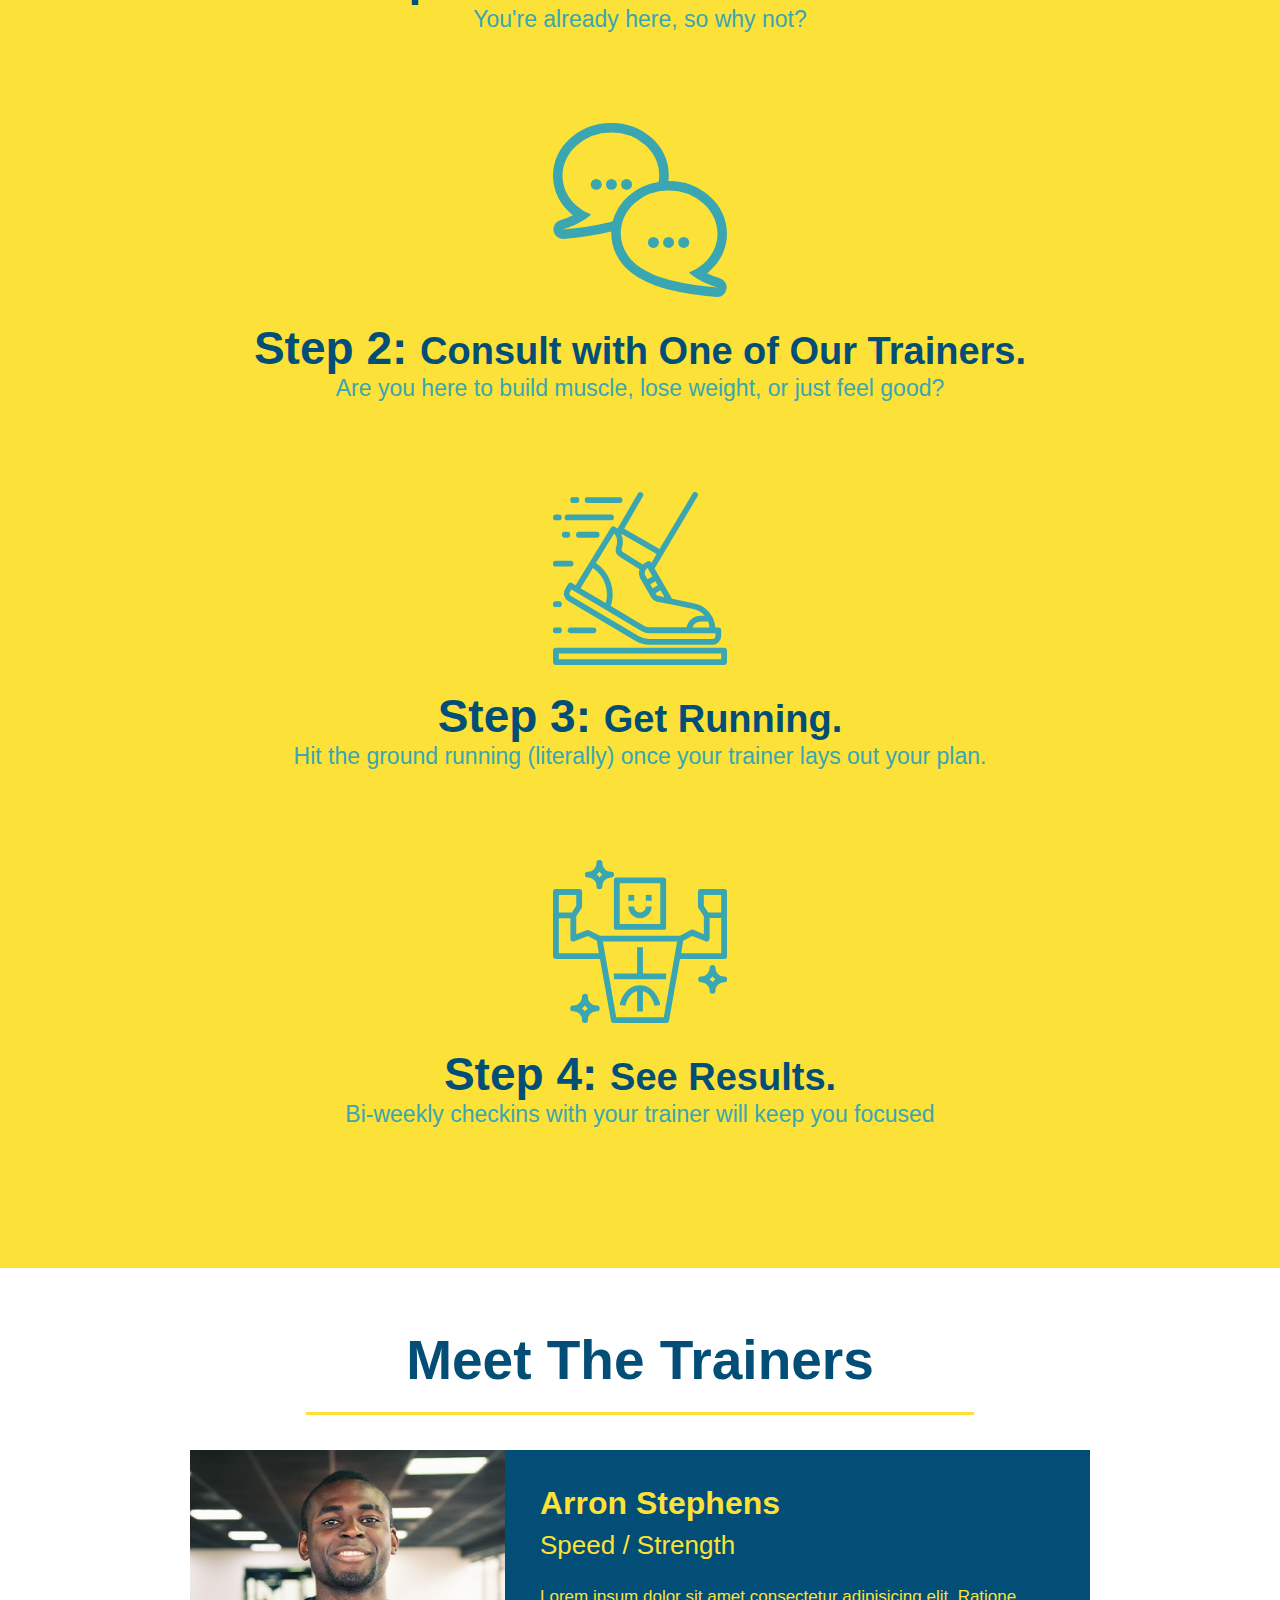
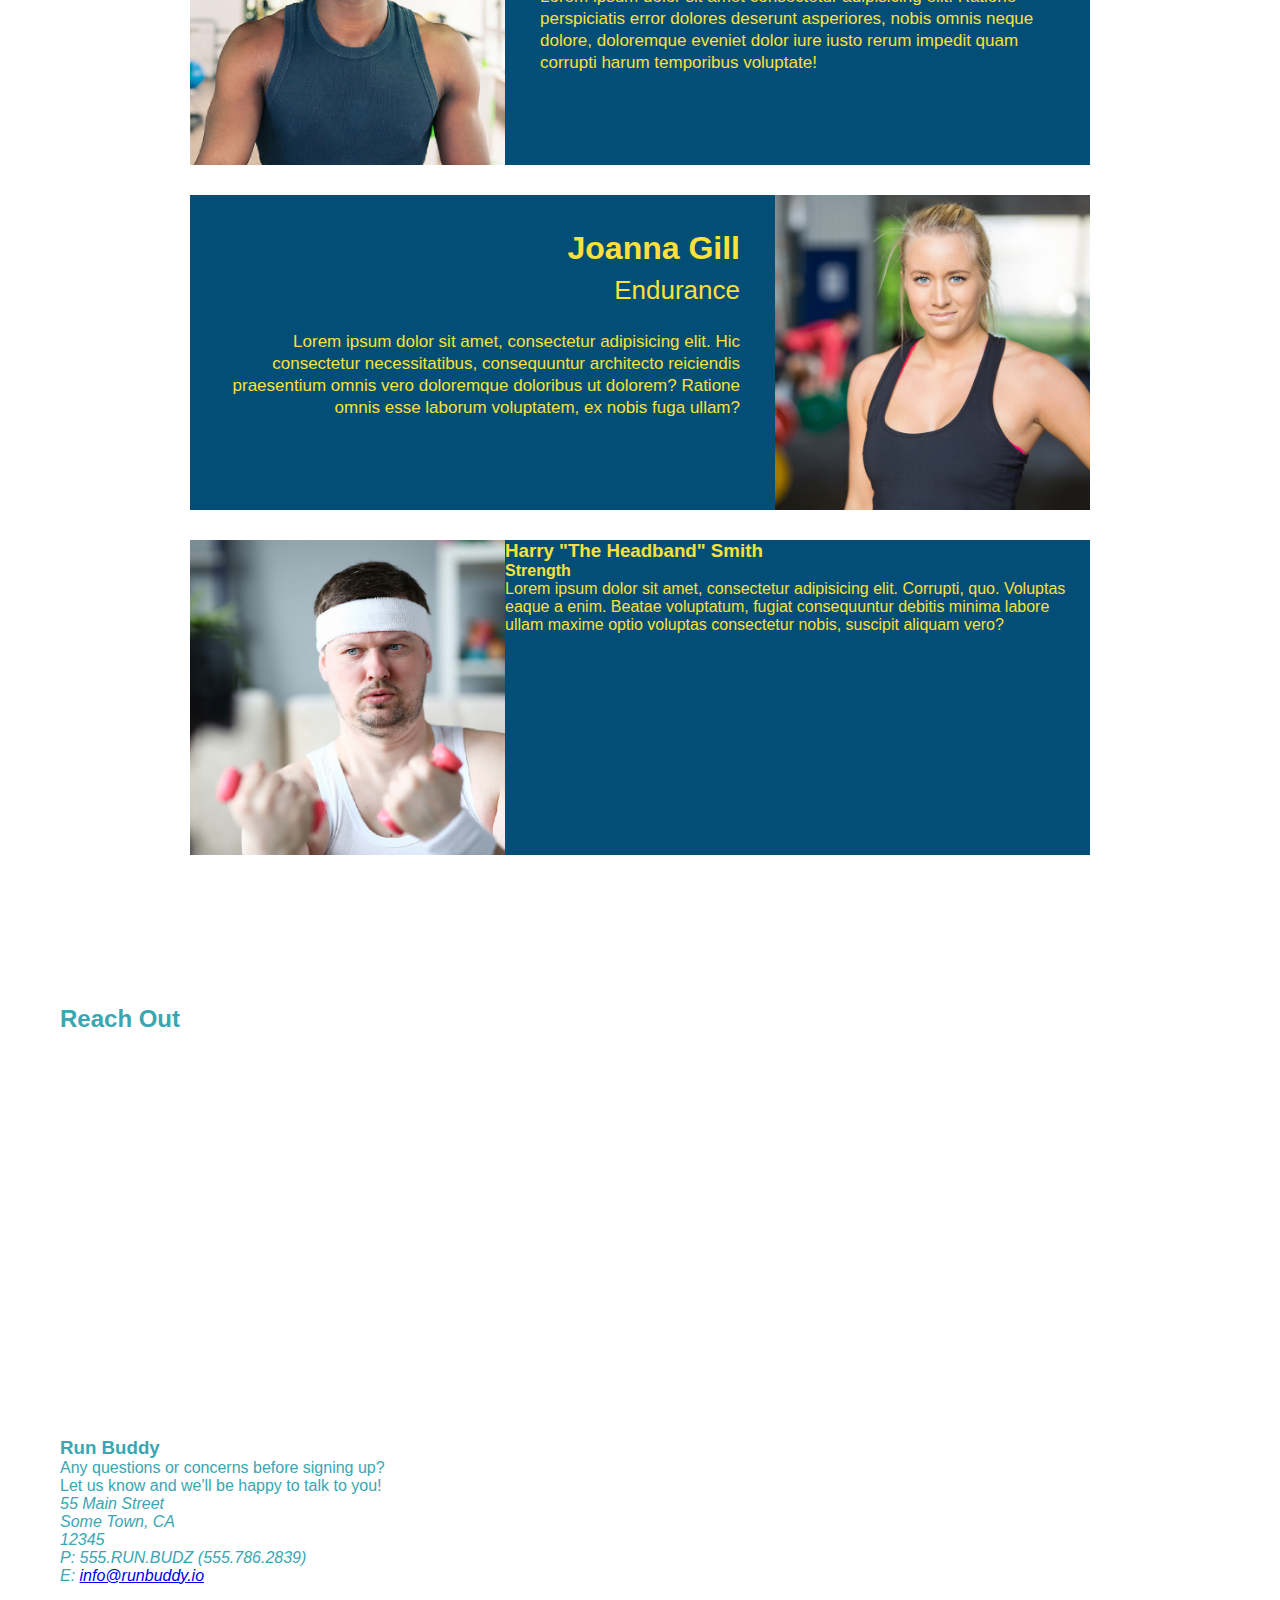
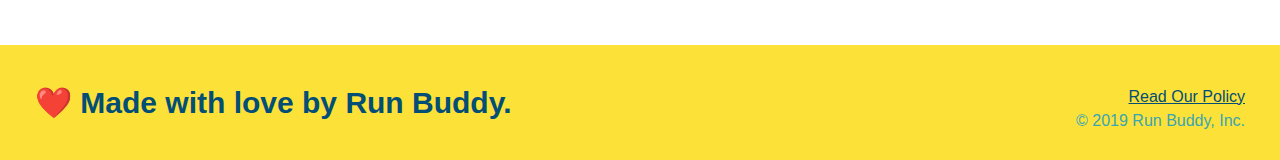
==== commit 49373b10: "add iframe" ====
--- a/index.html
+++ b/index.html
@@ -154,6 +154,31 @@
         <!-- "reach out" section-->
         <section>
             <h2>Reach Out</h2>
+            <div class="contact-info">
+                <iframe src="https://www.google.com/maps/embed?pb=!1m18!1m12!1m3!1d13422.181802731006!2d-117.09217956490227!3d32.751258542230715!2m3!1f0!2f0!3f0!3m2!1i1024!2i768!4f13.1!3m3!1m2!1s0x80d9541f1e6add0d%3A0x6a19cbac05cef074!2sPro%20Kids%20Golf%20Academy!5e0!3m2!1sen!2sus!4v1679538830945!5m2!1sen!2sus" 
+                    width="400" 
+                    height="400" 
+                    style="border:0;" 
+                    allowfullscreen="" 
+                    loading="lazy" 
+                    referrerpolicy="no-referrer-when-downgrade">
+                </iframe>
+                <div>
+                    <h3>Run Buddy</h3>
+                    <p>
+                        Any questions or concerns before signing up?
+                        <br />
+                        Let us know and we'll be happy to talk to  you!
+                    </p>
+                    <address>
+                        55 Main Street <br/>
+                        Some Town, CA <br/>
+                        12345<br />
+                        P: 555.RUN.BUDZ (555.786.2839)<br/>
+                        E: <a href="mailto: info@runbuddy.io">info@runbuddy.io</a>
+                    </address>
+                </div>
+            </div>
         </section>
 
         <!-- footer -->
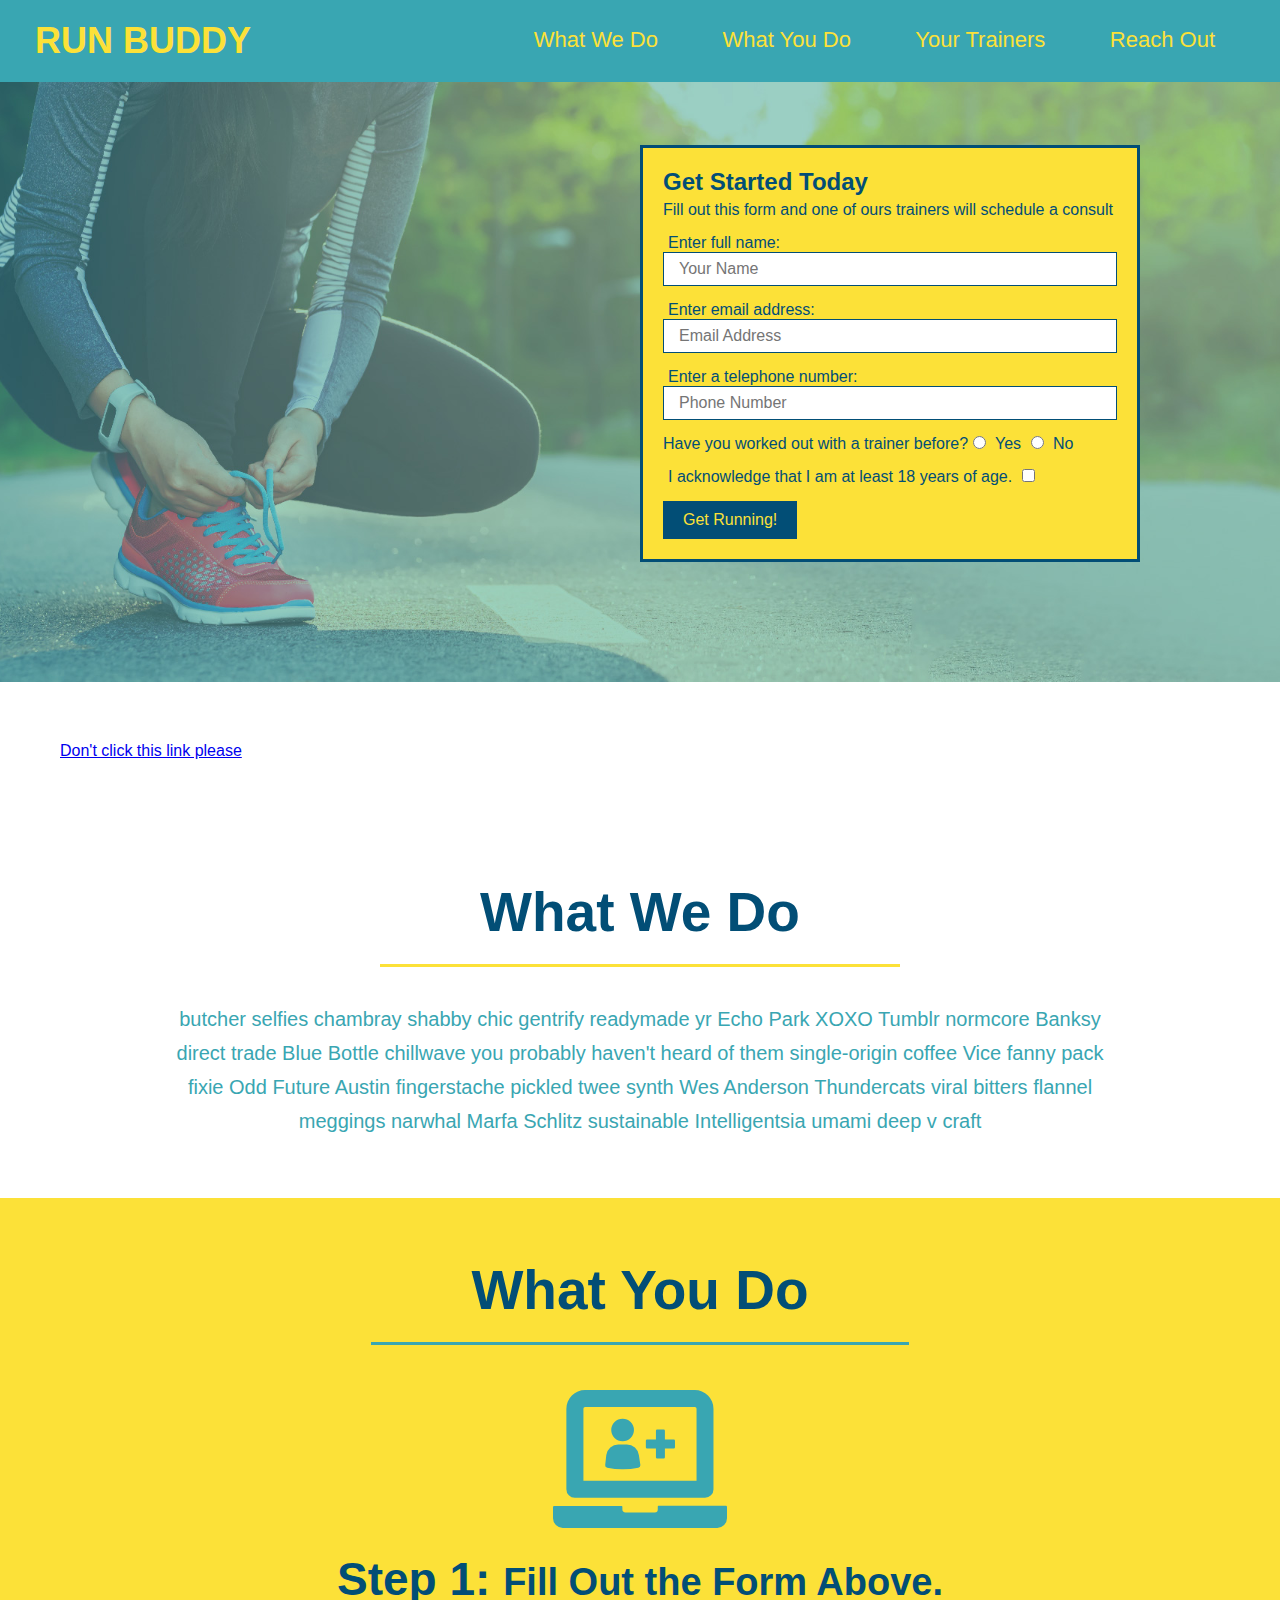
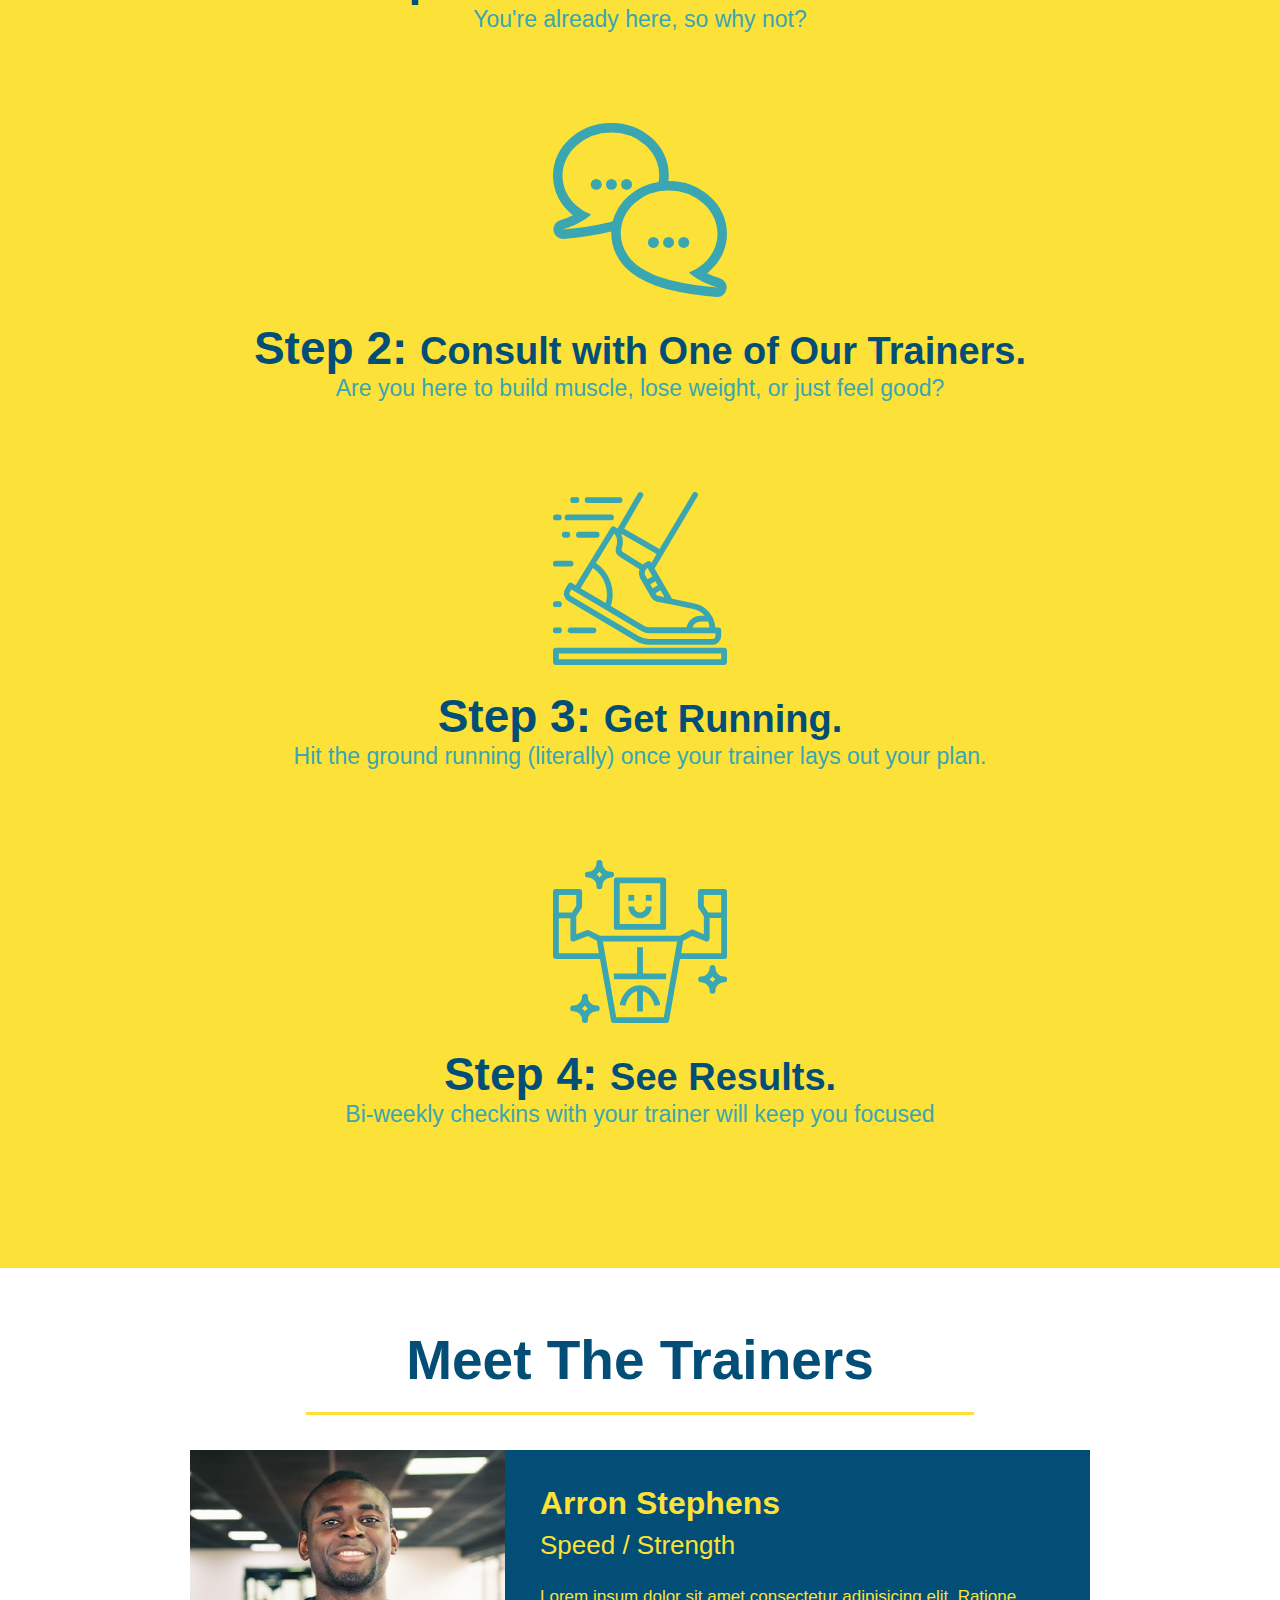
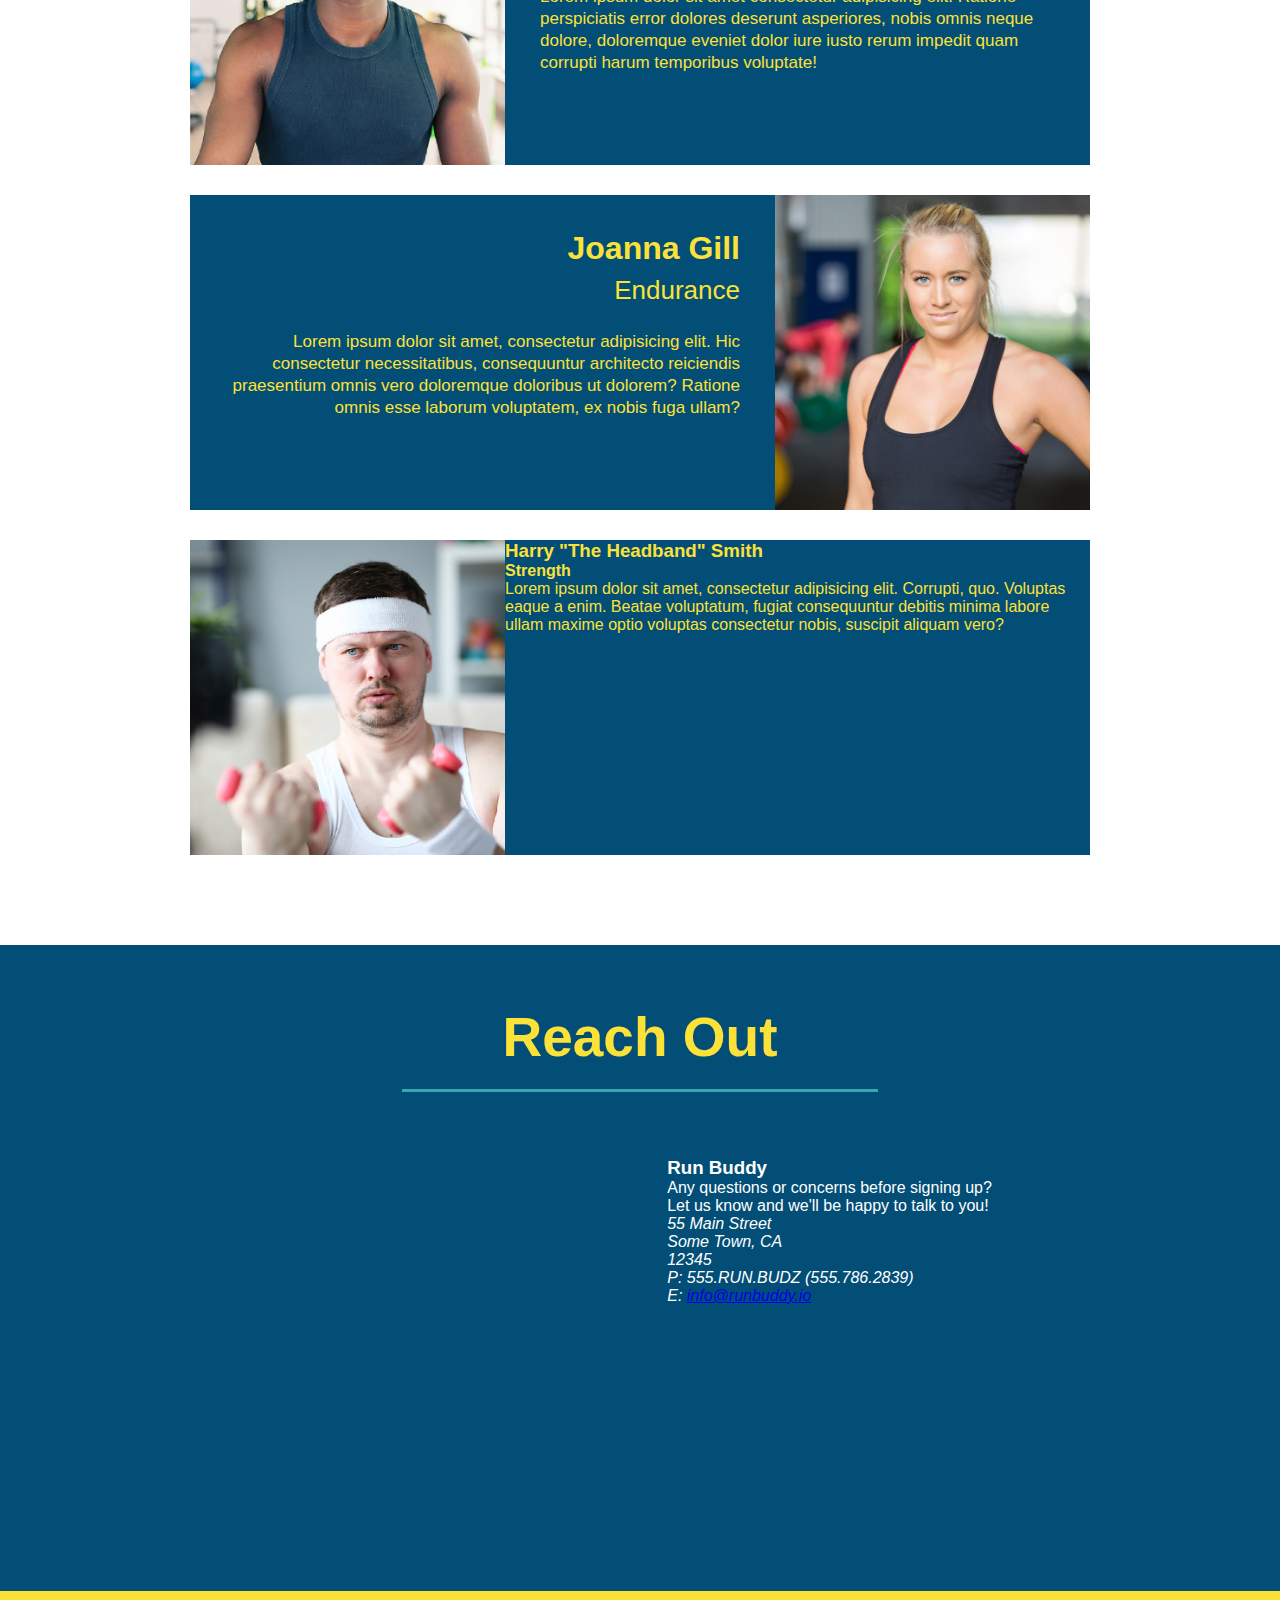
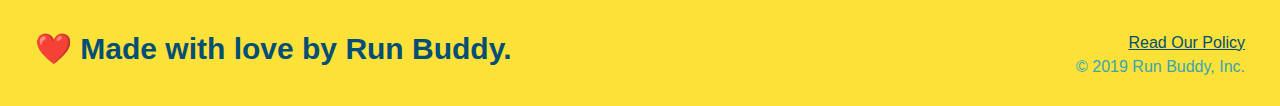
==== commit a18be078: "style contact info" ====
--- a/index.html
+++ b/index.html
@@ -152,8 +152,8 @@
         </section>
 
         <!-- "reach out" section-->
-        <section>
-            <h2>Reach Out</h2>
+        <section id="reach-out" class="contact">
+            <h2 class="section-title secondary-border">Reach Out</h2>
             <div class="contact-info">
                 <iframe src="https://www.google.com/maps/embed?pb=!1m18!1m12!1m3!1d13422.181802731006!2d-117.09217956490227!3d32.751258542230715!2m3!1f0!2f0!3f0!3m2!1i1024!2i768!4f13.1!3m3!1m2!1s0x80d9541f1e6add0d%3A0x6a19cbac05cef074!2sPro%20Kids%20Golf%20Academy!5e0!3m2!1sen!2sus!4v1679538830945!5m2!1sen!2sus" 
                     width="400" 
--- a/assets/css/style.css
+++ b/assets/css/style.css
@@ -241,4 +241,27 @@
 .trainer-bio p {
     font-size: 17px;
     line-height: 1.3;
+}
+
+.contact {
+    background: #024e76;
+    text-align: center;
+}
+
+.contact h2 {
+    color: #fce138;
+}
+
+.contact-info iframe {
+    width: 400px;
+    height: 400px;
+}
+
+.contact-info div {
+    width: 410px;
+    display: inline-block;
+    vertical-align: top;
+    text-align: left;
+    margin: 30px 0 0 60px;
+    color: white;
 }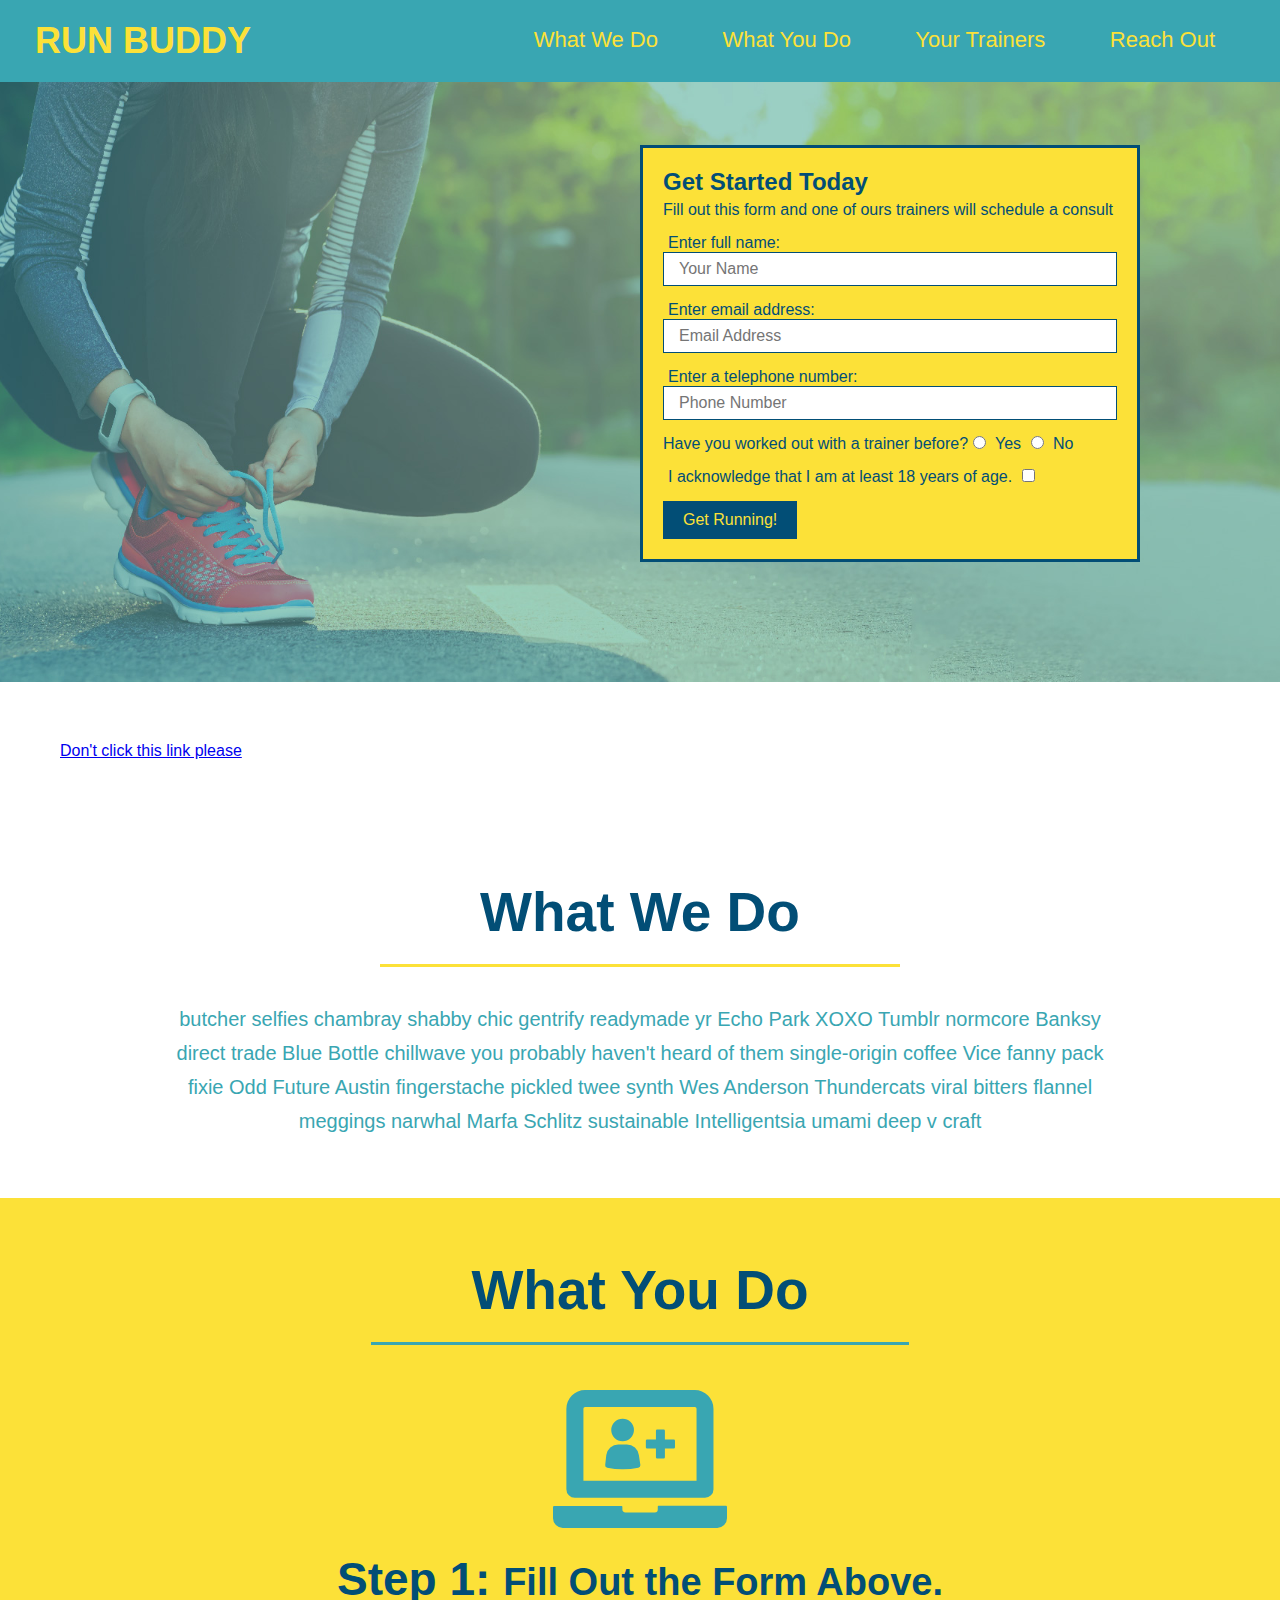
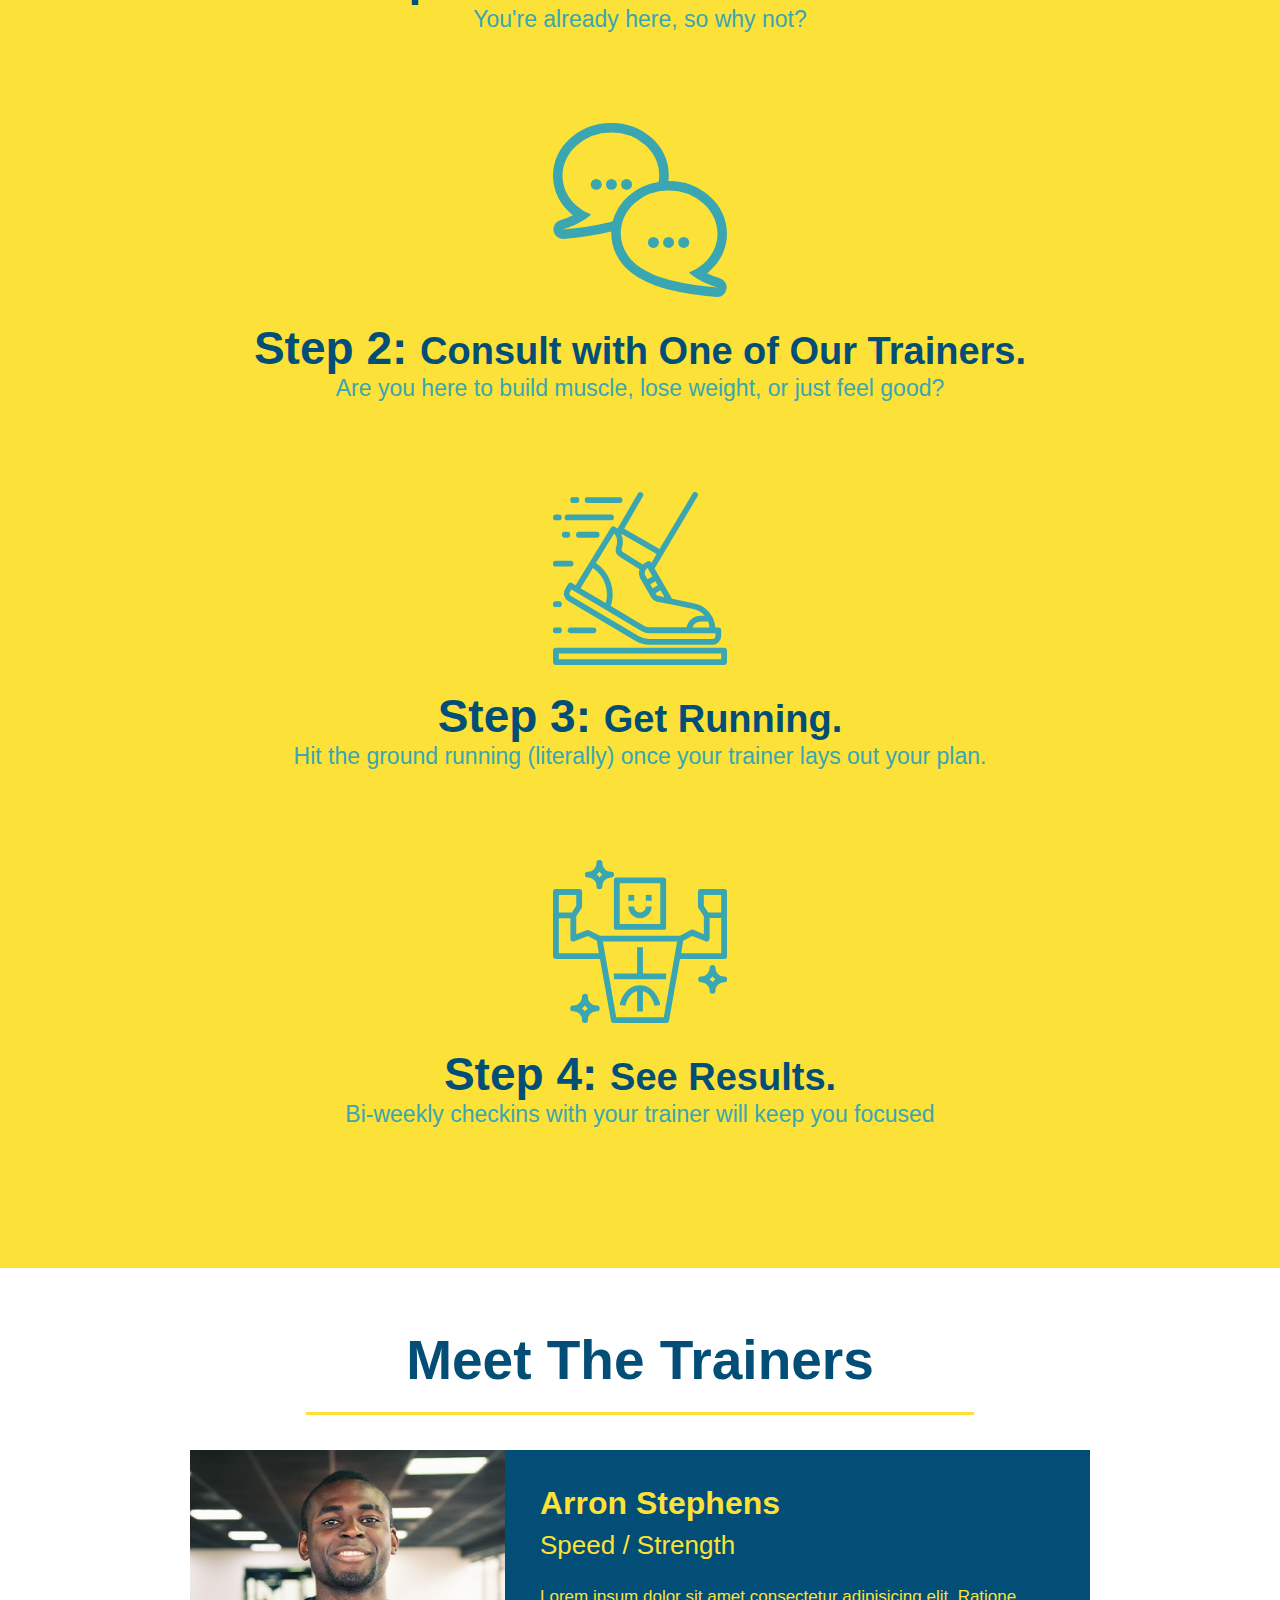
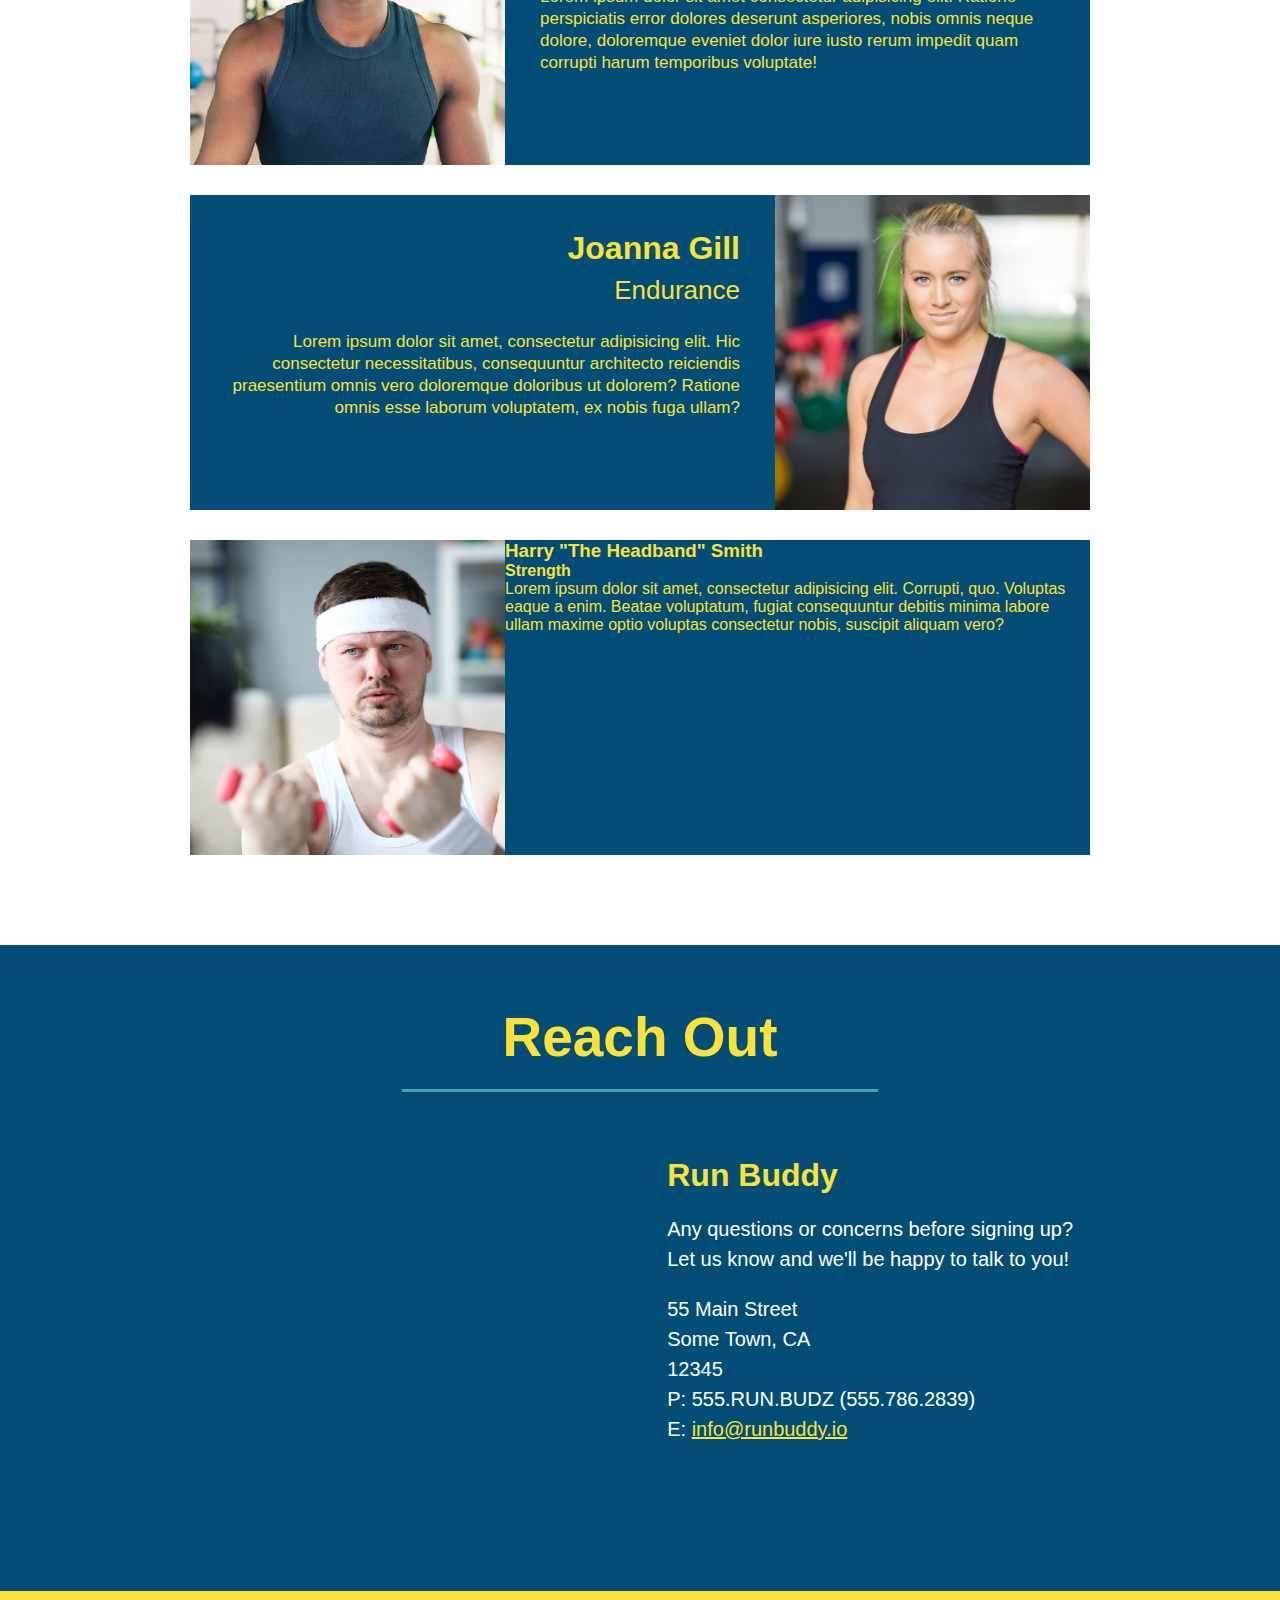
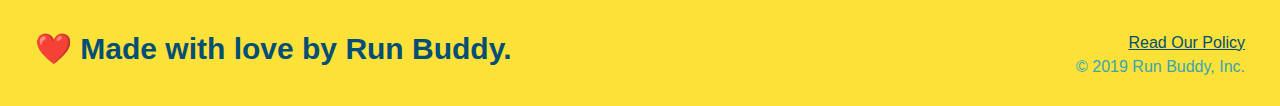
==== commit afcca010: "privacy policy" ====
--- a/index.html
+++ b/index.html
@@ -185,7 +185,7 @@
         <footer>
             <h2>❤️ Made with love by Run Buddy.</h2>
             <div>
-                <a href="#">Read Our Policy</a><br/>
+                <a href="privacy-policy.html">Read Our Policy</a><br/>
                 &copy; 2019 Run Buddy, Inc.
             </div>
         </footer>
@@ -193,4 +193,6 @@
     </body>
 </html>
 
+<!-- started at 1.7.8-->
 
+
--- a/assets/css/style.css
+++ b/assets/css/style.css
@@ -264,4 +264,24 @@
     text-align: left;
     margin: 30px 0 0 60px;
     color: white;
-}+}
+
+.contact-info h3 {
+    color: #fce138;
+    font-size: 32px;
+}
+
+.contact-info p,
+.contact-info address {
+    margin: 20px 0;
+    line-height: 1.5;
+    font-size: 20px;
+    font-style: normal;
+}
+
+.contact-info a {
+    color: #fce138;
+}
+
+/* REACH OUT STYLES END */
+
